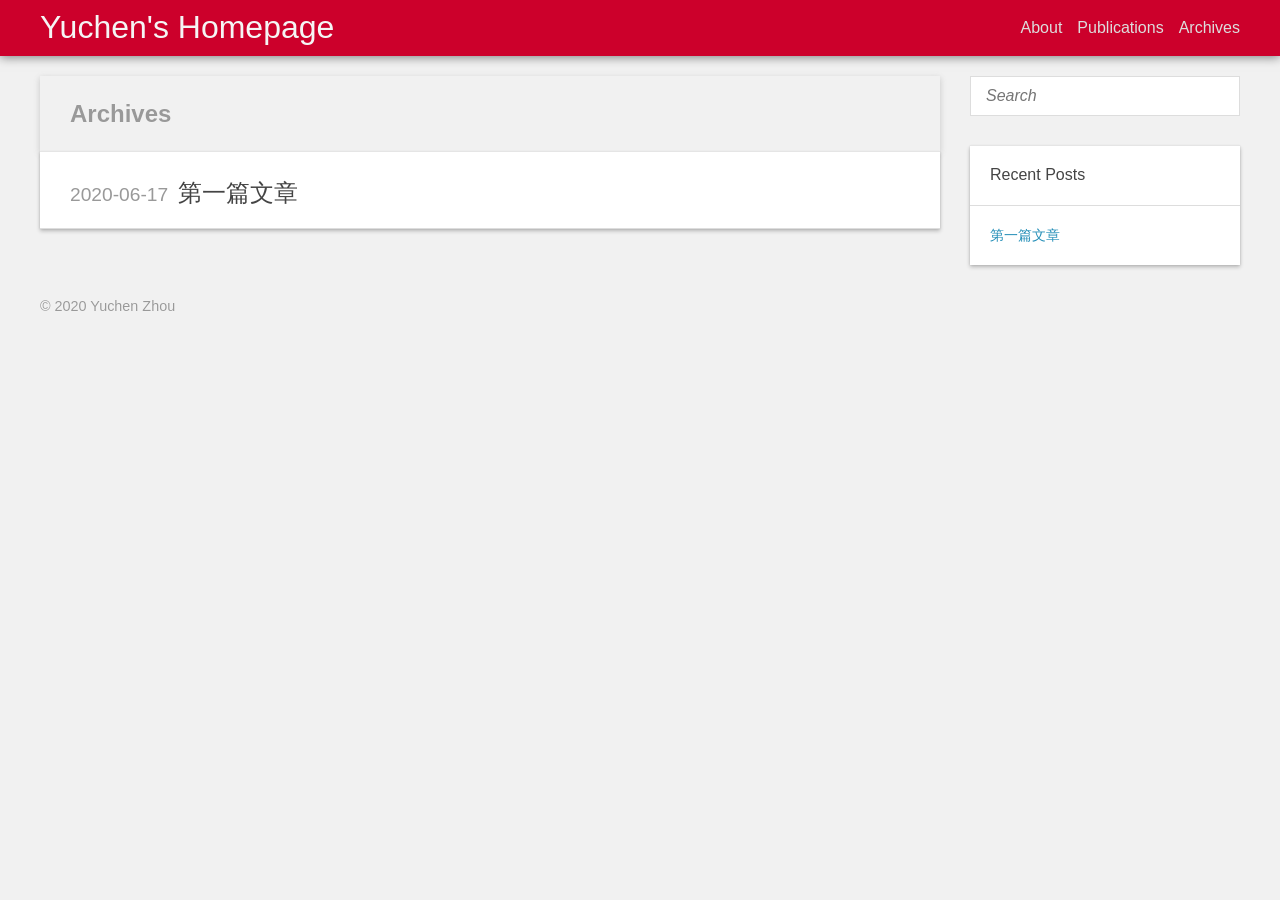
==== archives/index.html @ ed717a45 "Site updated: 2020-06-17 01:45:13" ====
<!DOCTYPE HTML>
<html>
<head>
  <meta charset="utf-8">
  
  <title>Archives › Yuchen&#39;s Homepage</title>
  <meta name="author" content="Yuchen Zhou">
  
  
  <meta name="viewport" content="width=device-width, initial-scale=1, maximum-scale=1">

  
  <meta property="og:site_name" content="Yuchen&#39;s Homepage"/>

  
    <meta property="og:image" content=""/>
  

  <link href="/favicon.png" rel="icon">
  <link rel="alternate" href="/atom.xml" title="Yuchen&#39;s Homepage" type="application/atom+xml">
  <link rel="stylesheet" href="/css/style.css" media="screen" type="text/css">
  <!--[if lt IE 9]><script src="//html5shiv.googlecode.com/svn/trunk/html5.js"></script><![endif]-->
  

<meta name="generator" content="Hexo 4.2.1"></head>


<body>
  <header id="header"><div class="meta inner">
  <h1><a href="/">Yuchen&#39;s Homepage</a></h1>
  <h2><a href="/">Yuchen&#39;s Homepage</a></h2>
  <nav id="main-nav">
    <ul>
      
      <li><a href="/about">About</a></li>
      
      <li><a href="/publications">Publications</a></li>
      
      <li><a href="/archives">Archives</a></li>
      
    </ul>
    <div class="clearfix"></div>
  </nav>
</div>
<div class="clearfix"></div>
</header>
  <div id="content" class="inner">
    <div id="main-col" class="alignleft"><div id="wrapper">
<h2 class="archive-title">Archives</h2>


  <div class="archive">
    
      <article class="post">
        <div class="post-content">
          <header>
            
              <h2 class="archive-post"><span datetime="2020-06-16T17:03:27.000Z">2020-06-17</span><a href="/2020/06/17/第一篇文章/">第一篇文章</a></h1>
            
          </header>
        </div>
      </article>
    
  </div>

</div></div>
    <aside id="sidebar" class="alignright">
  <div class="search">
  <form action="//google.com/search" method="get" accept-charset="utf-8">
    <input type="search" name="q" results="0" placeholder="Search">
    <input type="hidden" name="q" value="site:yoursite.com">
  </form>
</div>

  
<div class="widget tag">
  <h3 class="title">Recent Posts</h3>
  <ul class="entry">
    
      <li>
        <a href="/2020/06/17/第一篇文章/">第一篇文章</a>
      </li>
    
  </ul>
</div>


  

  
</aside>
    <div class="clearfix"></div>
  </div>
  <footer id="footer" class="inner"><div class="alignleft">
  
  &copy; 2020 Yuchen Zhou
  
</div>
<div class="clearfix"></div></footer>
  <script src="//ajax.googleapis.com/ajax/libs/jquery/2.0.3/jquery.min.js"></script>



</body>
</html>
---- css/style.css ----
* {
  margin: 0;
  padding: 0;
}
body {
  background: #f1f1f1;
  color: #444;
  font-family: "Helvetica Neue", "Helvetica", Arial, sans-serif;
  font-size: 16px;
  text-shadow: 0 0 1px transparent;
}
@media screen and (max-width: 1260px) {
  body {
    margin: 0 30px;
  }
}
@media screen and (max-width: 600px) {
  body {
    font-size: 12px;
  }
}
h1,
h2,
h3,
h4,
h5,
h6 {
  font-family: "Lato", Helvetica Neue, Helvetica, Arial, sans-serif;
}
h1 {
  font-size: 1.8em;
}
h2 {
  font-size: 1.5em;
}
h3 {
  font-size: 1.3em;
}
a {
  text-decoration: none;
  color: #258fb8;
}
a:hover {
  text-decoration: none;
}
.alignleft {
  float: left;
}
.alignright {
  float: right;
}
.clearfix {
  zoom: 1;
}
.clearfix:before,
.clearfix:after {
  content: "";
  display: table;
}
.clearfix:after {
  clear: both;
}
.inner {
  width: 1200px;
  margin: 0 auto;
  position: relative;
}
@media screen and (max-width: 1260px) {
  .inner {
    width: 100%;
  }
}
#main-col {
  width: 900px;
}
@media screen and (max-width: 1260px) {
  #main-col {
    width: 100%;
    margin-right: -300px;
  }
}
@media screen and (max-width: 900px) {
  #main-col {
    margin-right: 0;
    float: none;
  }
}
@media screen and (max-width: 1260px) {
  #wrapper {
    margin-right: 300px;
  }
}
@media screen and (max-width: 900px) {
  #wrapper {
    margin-right: 0;
  }
}
#content {
  margin-top: 20px;
}
#header {
  height: 55px;
  background: #cc002b;
  min-height: 56px;
  -webkit-box-shadow: 0 1px 10px rgba(0,0,0,0.5);
  box-shadow: 0 1px 10px rgba(0,0,0,0.5);
}
#header h1 {
  font-weight: normal;
  font-size: 2em;
  line-height: 55px;
}
#header h1 a {
  color: #f5f5f5;
}
#header h2 {
  display: none;
}
@media screen and (max-width: 1260px) {
  #header {
    margin: 0 -30px 15px -30px;
    padding: 0 1em;
  }
}
#main-nav {
  position: absolute;
  right: 0;
  top: 0;
}
#main-nav ul {
  list-style: none;
}
#main-nav ul li {
  float: left;
  margin-left: 15px;
  line-height: 55px;
}
#main-nav ul li a {
  color: #ddd;
}
#main-nav ul li a:hover {
  color: #fff;
}
article {
  position: relative;
  background: #fff;
  -webkit-box-shadow: 0 -1px 0 #e5e5e5, 0 0 2px rgba(0,0,0,0.12), 0 2px 4px rgba(0,0,0,0.24);
  box-shadow: 0 -1px 0 #e5e5e5, 0 0 2px rgba(0,0,0,0.12), 0 2px 4px rgba(0,0,0,0.24);
}
@media screen and (max-width: 900px) {
  article {
    margin: 8px -10px 15px -10px;
  }
}
article.page {
  padding-left: 20px;
}
article.page .icon {
  display: none;
}
article.page .title a:after {
  content: '\f08e';
  color: #999;
  font: 12px font-icon;
  padding-left: 10px;
  vertical-align: super;
}
article .post-content {
  padding: 25px 20px 25px 20px;
  margin-bottom: 24px;
  position: relative;
}
@media screen and (max-width: 600px) {
  article .post-content {
    padding-left: 20px;
  }
}
article .gallery {
  overflow: hidden;
  position: relative;
}
article .gallery:hover .control {
  opacity: 1;
  -ms-filter: none;
  filter: none;
}
article .gallery img {
  min-width: 100%;
  max-width: 100%;
  height: auto;
  position: absolute;
  top: 0;
  left: 0;
  opacity: 0;
  -ms-filter: "progid:DXImageTransform.Microsoft.Alpha(Opacity=0)";
  filter: alpha(opacity=0);
}
article .gallery .control {
  opacity: 0;
  -ms-filter: "progid:DXImageTransform.Microsoft.Alpha(Opacity=0)";
  filter: alpha(opacity=0);
  -webkit-transition: 0.3s;
  -moz-transition: 0.3s;
  -o-transition: 0.3s;
  -ms-transition: 0.3s;
  transition: 0.3s;
}
article .gallery .prev,
article .gallery .next {
  position: absolute;
  top: 0;
  width: 50%;
  height: 100%;
  cursor: pointer;
}
article .gallery .prev:before,
article .gallery .next:before {
  position: absolute;
  font: 24px/1 font-icon;
  text-align: center;
  width: 24px;
  text-shadow: 0 0 15px rgba(0,0,0,0.5);
  color: #fff;
  margin-top: -12px;
  top: 50%;
}
article .gallery .prev {
  left: 0;
}
article .gallery .prev:before {
  content: '\f053';
  left: 10px;
}
article .gallery .next {
  right: 0;
}
article .gallery .next:before {
  content: '\f054';
  right: 10px;
}
article header .icon {
  width: 32px;
  height: 32px;
  margin-right: 25px;
  position: absolute;
  top: 20px;
  left: 20px;
  color: #258fb8;
}
@media screen and (max-width: 600px) {
  article header .icon {
    display: none;
  }
}
article header .icon:before {
  position: absolute;
  font: 32px font-icon;
  top: 0;
  left: 0;
  width: 32px;
  text-align: center;
}
article header time {
  color: #999;
  font: 0.8em "Lato", Helvetica Neue, Helvetica, Arial, sans-serif;
  margin-bottom: 5px;
  display: block;
  line-height: 2.5;
}
article header .title {
  font-weight: bold;
}
article header .title a {
  color: #444;
}
article header .title a:hover {
  color: #258fb8;
  text-decoration: none;
}
article .entry {
  text-align: justify;
  line-height: 1.6;
  font-family: 'pt-serif', 'Noto Serif CJK SC', 'Noto Serif CJK', 'Source Han Serif SC', 'Source Han Serif', source-han-serif-sc, serif;
}
article .entry p,
article .entry blockquote,
article .entry ul,
article .entry ol,
article .entry dl,
article .entry table,
article .entry iframe,
article .entry h3,
article .entry h4,
article .entry h5,
article .entry h6,
article .entry .video-container {
  margin-top: 15px;
}
article .entry blockquote {
  border-top: 1px solid #ddd;
  border-bottom: 1px solid #ddd;
  font-style: italic;
  font-family: "Georgia", serif;
  font-size: 1.2em;
  padding: 0 30px 15px;
  text-align: center;
}
article .entry blockquote footer {
  border-top: none;
  font-size: 0.8em;
  line-height: 1;
  margin: 20px 0 0;
  padding-top: 0;
}
article .entry blockquote footer cite:before {
  content: '—';
  color: #ccc;
  padding: 0 0.5em;
}
article .entry code,
article .entry pre {
  font-family: Monaco, Menlo, Consolas, Courier New, monospace;
}
article .entry code {
  background: #eee;
  color: #666;
  padding: 0 5px;
  margin: 0 2px;
  font-size: 0.9em;
  border: 1px solid #ddd;
  border-radius: 3px;
}
article .entry pre {
  background: #eee;
  border: 1px solid #ddd;
  margin-top: 15px;
  overflow: auto;
  padding: 7px 15px;
  border-radius: 2px;
}
article .entry pre code {
  background: none;
  padding: 0;
  margin: 0;
  border: none;
  border-radius: 0;
}
article .entry ul,
article .entry ol,
article .entry dl {
  margin-left: 20px;
}
article .entry ul ul,
article .entry ol ul,
article .entry dl ul,
article .entry ul ol,
article .entry ol ol,
article .entry dl ol,
article .entry ul dl,
article .entry ol dl,
article .entry dl dl {
  margin-top: 0;
}
article .entry h1,
article .entry h2 {
  font-weight: normal;
  border-bottom: 1px solid #ddd;
  padding-bottom: 10px;
  margin-top: 20px;
}
article .entry h3,
article .entry h4,
article .entry h5,
article .entry h6 {
  font-weight: normal;
}
article .entry img,
article .entry video {
  max-width: 100%;
  height: auto;
  border: none;
}
article .entry iframe {
  border: none;
}
article .entry .caption {
  display: block;
  margin-top: 5px;
  color: #999;
  position: relative;
  font-size: 0.9em;
  padding-left: 25px;
}
article .entry .caption:before {
  content: '\f040';
  position: absolute;
  font: 1.3em font-icon;
  position: absolute;
  left: 0;
  top: 3px;
}
article .entry .video-container {
  position: relative;
  padding-bottom: 56.25%;
  padding-top: 30px;
  height: 0;
  overflow: hidden;
}
article .entry .video-container iframe,
article .entry .video-container object,
article .entry .video-container embed {
  position: absolute;
  top: 0;
  left: 0;
  width: 100%;
  height: 100%;
  margin-top: 0;
}
article .entry .pullquote {
  float: right;
  border: none;
  padding: 0;
  margin: 1em 0 0.5em 1.5em;
  text-align: left;
  width: 45%;
  font-size: 1.5em;
}
article footer {
  margin-top: 15px;
  padding-top: 10px;
  border-top: 1px solid #ddd;
  color: #999;
  font-size: 0.9em;
  line-height: 16px;
  position: relative;
  min-height: 16px;
}
article footer a {
  color: #999;
}
article footer a:hover {
  color: #258fb8;
  text-decoration: none;
}
article footer a:before {
  font: 1.1em font-icon;
  padding-right: 10px;
  vertical-align: middle;
}
article footer a.comment-link:before {
  content: '\f075';
}
article footer .categories,
article footer .tags {
  position: relative;
  padding-left: 25px;
  margin: 5px 0;
}
article footer .categories:before,
article footer .tags:before {
  position: absolute;
  font: 1.1em font-icon;
}
article footer .categories:before {
  content: '\f07b';
  top: 2px;
  left: 1px;
}
article footer .tags:before {
  content: '\f02b';
  top: 3px;
  left: 2px;
}
article footer .addthis {
  margin-top: 15px;
}
article footer .addthis iframe {
  margin-top: 0;
}
#comment {
  padding: 20px;
  background: #fff;
  -webkit-box-shadow: 1px 2px 3px #ddd;
  box-shadow: 1px 2px 3px #ddd;
  margin-bottom: 50px;
}
#comment .title {
  font-weight: normal;
  margin-bottom: 15px;
}
#pagination a {
  display: block;
  padding: 5px 10px;
  background: #ddd;
  color: #999;
  font-family: "Lato", Helvetica Neue, Helvetica, Arial, sans-serif;
  text-shadow: 0 0 1px #fff;
  margin-bottom: 50px;
}
#pagination a:hover {
  background: #258fb8;
  color: #fff;
  text-decoration: none;
  text-shadow: none;
}
#pagination .prev:before {
  content: '\f053';
  padding-right: 10px;
  font-family: font-icon;
}
#pagination .next:after {
  content: '\f054';
  padding-left: 10px;
  font-family: font-icon;
}
.archive-title {
  color: #999;
  font-weight: bold;
  text-shadow: 0 0 1px #fff;
  padding: 24px 0 24px 30px;
  -webkit-box-shadow: 0 2px 6px rgba(100,100,100,0.3);
  box-shadow: 0 2px 6px rgba(100,100,100,0.3);
}
.archive-post {
  color: #999;
  font-weight: normal;
  padding: 0 0 24px 0;
  margin-bottom: -30px;
  text-shadow: 0 0 1px #fff;
}
.archive-post a {
  color: #444;
}
.archive-post a:hover {
  color: #258fb8;
  text-decoration: none;
}
.archive-post.tag:before {
  content: '\f02b';
}
.archive-post.category:before {
  content: '\f07b';
}
.archive {
  -webkit-box-shadow: 0 -1px 0 #e5e5e5, 0 0 2px rgba(0,0,0,0.12), 0 2px 4px rgba(0,0,0,0.24);
  box-shadow: 0 -1px 0 #e5e5e5, 0 0 2px rgba(0,0,0,0.12), 0 2px 4px rgba(0,0,0,0.24);
  border-bottom: 1px solid #ddd;
  margin-bottom: 50px;
}
.archive span {
  color: #999;
  font: 0.8em "Lato", Helvetica Neue, Helvetica, Arial, sans-serif;
  margin-top: 5px;
  margin-right: 10px;
  margin-bottom: 5px;
  margin-left: 10px;
}
.archive article {
  -webkit-box-shadow: none;
  box-shadow: none;
}
.archive article .post-content {
  margin-bottom: 0;
}
#sidebar {
  width: 270px;
  line-height: 1.8em;
}
@media screen and (max-width: 900px) {
  #sidebar {
    margin: 8px -15px 15px -10px;
    float: none;
    width: 100%;
  }
}
#sidebar .widget {
  background: #fff;
  -webkit-box-shadow: 0 -1px 0 #e5e5e5, 0 0 2px rgba(0,0,0,0.12), 0 2px 4px rgba(0,0,0,0.24);
  box-shadow: 0 -1px 0 #e5e5e5, 0 0 2px rgba(0,0,0,0.12), 0 2px 4px rgba(0,0,0,0.24);
  margin-bottom: 30px;
  word-wrap: break-word;
}
#sidebar .widget .title {
  padding: 15px 20px;
  font-size: 1em;
  border-bottom: 1px solid #ddd;
  font-weight: normal;
}
#sidebar .widget .entry {
  font-size: 0.9em;
  padding: 15px 20px;
}
#sidebar .widget ul,
#sidebar .widget ol,
#sidebar .widget dl {
  list-style: none;
}
#sidebar .widget ul ul,
#sidebar .widget ol ul,
#sidebar .widget dl ul,
#sidebar .widget ul ol,
#sidebar .widget ol ol,
#sidebar .widget dl ol,
#sidebar .widget ul dl,
#sidebar .widget ol dl,
#sidebar .widget dl dl {
  list-style: disc;
  margin-left: 20px;
}
#sidebar .search {
  margin-bottom: 30px;
}
#sidebar .search input {
  background: #fff;
  font-family: "Lato", Helvetica Neue, Helvetica, Arial, sans-serif;
  font-style: italic;
  font-size: 1em;
  padding: 10px 15px;
  border: 1px solid #ddd;
  width: 100%;
  -webkit-box-sizing: border-box;
  -moz-box-sizing: border-box;
  box-sizing: border-box;
  color: #999;
}
#sidebar .search input:focus {
  color: #444;
}
#sidebar .tag small {
  margin-left: 15px;
  color: #999;
}
#sidebar .tag small:before {
  content: '(';
}
#sidebar .tag small:after {
  content: ')';
}
#sidebar .twitter li {
  border-bottom: 1px solid #ddd;
  padding: 15px 20px;
  font-size: 0.9em;
}
#sidebar .twitter li:last-of-type {
  border-bottom: none;
}
#sidebar .twitter small {
  display: block;
  margin-top: 10px;
  color: #999;
  line-height: 1;
}
#sidebar .tagcloud .entry {
  padding-right: 5px;
}
#sidebar .tagcloud a {
  margin-right: 10px;
  display: inline-block;
}
#footer {
  color: #999;
  margin-bottom: 50px;
  font: 0.9em/1.6 "Lato", Helvetica Neue, Helvetica, Arial, sans-serif;
  text-shadow: 0 0 1px #fff;
}
.entry .gist {
  background: #eee;
  border: 1px solid #ddd;
  margin-top: 15px;
  padding: 7px 15px;
  border-radius: 2px;
  text-shadow: 0 0 1px #fff;
  line-height: 1.6;
  overflow: auto;
  color: #666;
}
.entry .gist .gist-file {
  border: none;
  font-family: inherit;
  margin: 0;
  font-size: 0.9em;
}
.entry .gist .gist-file .gist-data {
  background: none;
  border-bottom: none;
}
.entry .gist .gist-file .gist-data pre {
  padding: 0 !important;
  font-family: Monaco, Menlo, Consolas, Courier New, monospace;
}
.entry .gist .gist-file .gist-meta {
  background: none;
  color: #999;
  margin-top: 5px;
  padding: 0;
  text-shadow: 0 0 1px #fff;
  font-size: 100%;
}
.entry .gist .gist-file .gist-meta a {
  color: #258fb8;
}
.entry .gist .gist-file .gist-meta a:visited {
  color: #258fb8;
}
figure.highlight {
  background: #eee;
  border: 1px solid #ddd;
  margin-top: 15px;
  padding: 7px 15px;
  border-radius: 2px;
  text-shadow: 0 0 1px #fff;
  line-height: 1.6;
  overflow: auto;
  position: relative;
  font-size: 0.9em;
}
figure.highlight figcaption {
  color: #999;
  margin-bottom: 5px;
  text-shadow: 0 0 1px #fff;
}
figure.highlight figcaption a {
  position: absolute;
  right: 15px;
}
figure.highlight pre {
  border: none;
  padding: 0;
  margin: 0;
}
figure.highlight table {
  margin-top: 0;
  border-spacing: 0;
}
figure.highlight .gutter {
  color: #999;
  padding-right: 15px;
  border-right: 1px solid #ddd;
  text-align: right;
}
figure.highlight .code {
  padding-left: 15px;
  border-left: 1px solid #fff;
  color: #666;
}
figure.highlight .line {
  height: 20px;
}
figure.highlight .line.marked {
  background: #d6d6d6;
}
pre .comment,
pre .template_comment,
pre .diff .header,
pre .doctype,
pre .pi,
pre .lisp .string,
pre .javadoc {
  color: #93a1a1;
  font-style: italic;
}
pre .keyword,
pre .winutils,
pre .method,
pre .addition,
pre .css .tag,
pre .request,
pre .status,
pre .nginx .title {
  color: #859900;
}
pre .number,
pre .command,
pre .string,
pre .tag .value,
pre .phpdoc,
pre .tex .formula,
pre .regexp,
pre .hexcolor {
  color: #2aa198;
}
pre .title,
pre .localvars,
pre .chunk,
pre .decorator,
pre .built_in,
pre .identifier,
pre .vhdl,
pre .literal,
pre .id {
  color: #268bd2;
}
pre .attribute,
pre .variable,
pre .lisp .body,
pre .smalltalk .number,
pre .constant,
pre .class .title,
pre .parent,
pre .haskell .type {
  color: #b58900;
}
pre .preprocessor,
pre .preprocessor .keyword,
pre .shebang,
pre .symbol,
pre .symbol .string,
pre .diff .change,
pre .special,
pre .attr_selector,
pre .important,
pre .subst,
pre .cdata,
pre .clojure .title {
  color: #cb4b16;
}
pre .deletion {
  color: #dc322f;
}
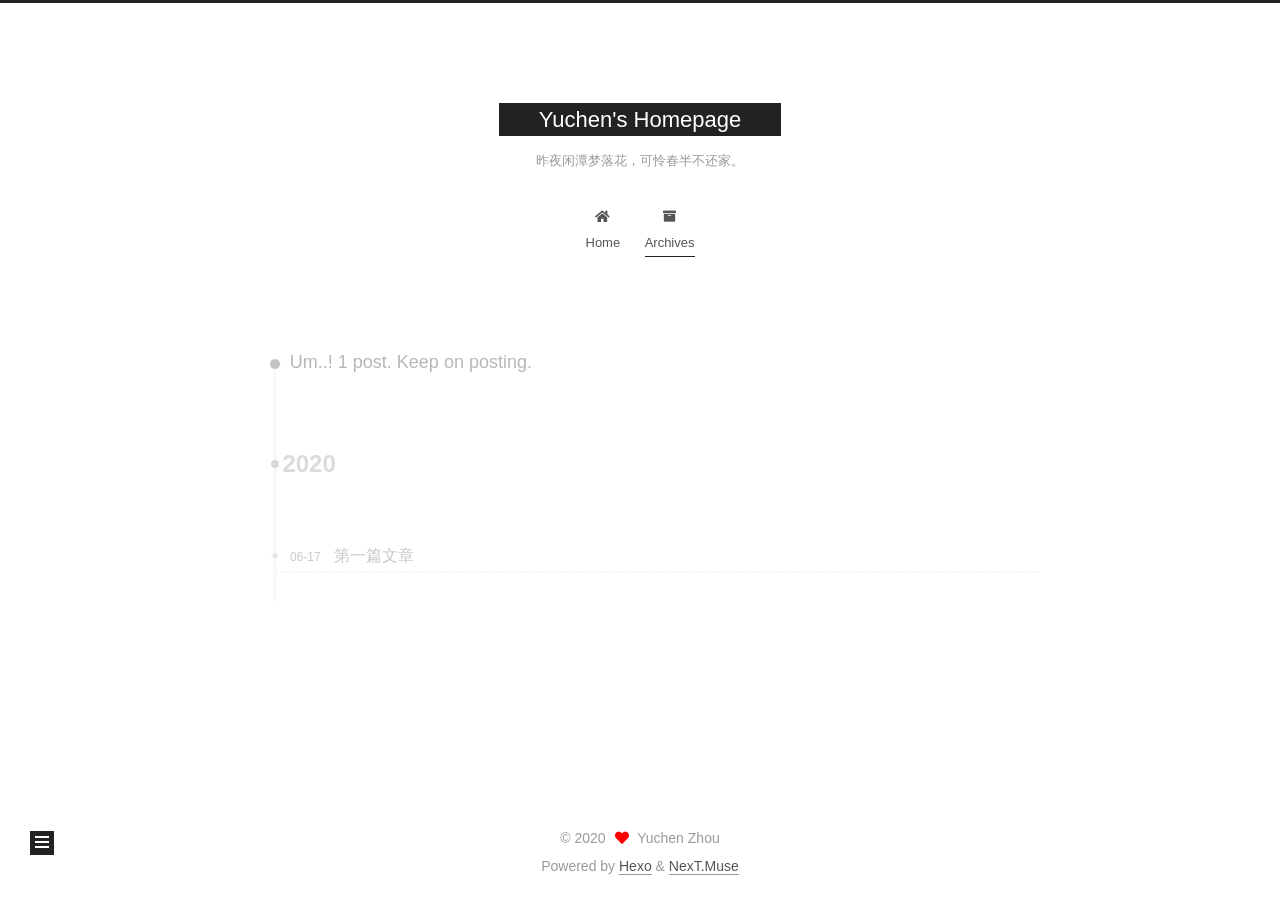
==== commit dabdefc6: "Site updated: 2020-06-17 17:08:19" ====
--- a/archives/index.html
+++ b/archives/index.html
@@ -1,106 +1,341 @@
-<!DOCTYPE HTML>
-<html>
+<!DOCTYPE html>
+<html lang="en">
 <head>
-  <meta charset="utf-8">
-  
-  <title>Archives › Yuchen&#39;s Homepage</title>
-  <meta name="author" content="Yuchen Zhou">
-  
-  
-  <meta name="viewport" content="width=device-width, initial-scale=1, maximum-scale=1">
-
-  
-  <meta property="og:site_name" content="Yuchen&#39;s Homepage"/>
-
-  
-    <meta property="og:image" content=""/>
-  
-
-  <link href="/favicon.png" rel="icon">
-  <link rel="alternate" href="/atom.xml" title="Yuchen&#39;s Homepage" type="application/atom+xml">
-  <link rel="stylesheet" href="/css/style.css" media="screen" type="text/css">
-  <!--[if lt IE 9]><script src="//html5shiv.googlecode.com/svn/trunk/html5.js"></script><![endif]-->
-  
-
-<meta name="generator" content="Hexo 4.2.1"></head>
-
-
-<body>
-  <header id="header"><div class="meta inner">
-  <h1><a href="/">Yuchen&#39;s Homepage</a></h1>
-  <h2><a href="/">Yuchen&#39;s Homepage</a></h2>
-  <nav id="main-nav">
-    <ul>
+  <meta charset="UTF-8">
+<meta name="viewport" content="width=device-width, initial-scale=1, maximum-scale=2">
+<meta name="theme-color" content="#222">
+<meta name="generator" content="Hexo 4.2.1">
+  <link rel="apple-touch-icon" sizes="180x180" href="/images/apple-touch-icon-next.png">
+  <link rel="icon" type="image/png" sizes="32x32" href="/images/favicon-32x32-next.png">
+  <link rel="icon" type="image/png" sizes="16x16" href="/images/favicon-16x16-next.png">
+  <link rel="mask-icon" href="/images/logo.svg" color="#222">
+
+<link rel="stylesheet" href="/css/main.css">
+
+
+<link rel="stylesheet" href="/lib/font-awesome/css/all.min.css">
+
+<script id="hexo-configurations">
+    var NexT = window.NexT || {};
+    var CONFIG = {"hostname":"yoursite.com","root":"/","scheme":"Muse","version":"7.8.0","exturl":false,"sidebar":{"position":"left","display":"post","padding":18,"offset":12,"onmobile":false},"copycode":{"enable":false,"show_result":false,"style":null},"back2top":{"enable":true,"sidebar":false,"scrollpercent":false},"bookmark":{"enable":false,"color":"#222","save":"auto"},"fancybox":false,"mediumzoom":false,"lazyload":false,"pangu":false,"comments":{"style":"tabs","active":null,"storage":true,"lazyload":false,"nav":null},"algolia":{"hits":{"per_page":10},"labels":{"input_placeholder":"Search for Posts","hits_empty":"We didn't find any results for the search: ${query}","hits_stats":"${hits} results found in ${time} ms"}},"localsearch":{"enable":false,"trigger":"auto","top_n_per_article":1,"unescape":false,"preload":false},"motion":{"enable":true,"async":false,"transition":{"post_block":"fadeIn","post_header":"slideDownIn","post_body":"slideDownIn","coll_header":"slideLeftIn","sidebar":"slideUpIn"}}};
+  </script>
+
+  <meta property="og:type" content="website">
+<meta property="og:title" content="Yuchen&#39;s Homepage">
+<meta property="og:url" content="http://yoursite.com/archives/index.html">
+<meta property="og:site_name" content="Yuchen&#39;s Homepage">
+<meta property="og:locale" content="en_US">
+<meta property="article:author" content="Yuchen Zhou">
+<meta name="twitter:card" content="summary">
+
+<link rel="canonical" href="http://yoursite.com/archives/">
+
+
+<script id="page-configurations">
+  // https://hexo.io/docs/variables.html
+  CONFIG.page = {
+    sidebar: "",
+    isHome : false,
+    isPost : false,
+    lang   : 'en'
+  };
+</script>
+
+  <title>Archive | Yuchen's Homepage</title>
+  
+
+
+
+
+
+
+  <noscript>
+  <style>
+  .use-motion .brand,
+  .use-motion .menu-item,
+  .sidebar-inner,
+  .use-motion .post-block,
+  .use-motion .pagination,
+  .use-motion .comments,
+  .use-motion .post-header,
+  .use-motion .post-body,
+  .use-motion .collection-header { opacity: initial; }
+
+  .use-motion .site-title,
+  .use-motion .site-subtitle {
+    opacity: initial;
+    top: initial;
+  }
+
+  .use-motion .logo-line-before i { left: initial; }
+  .use-motion .logo-line-after i { right: initial; }
+  </style>
+</noscript>
+
+</head>
+
+<body itemscope itemtype="http://schema.org/WebPage">
+  <div class="container use-motion">
+    <div class="headband"></div>
+
+    <header class="header" itemscope itemtype="http://schema.org/WPHeader">
+      <div class="header-inner"><div class="site-brand-container">
+  <div class="site-nav-toggle">
+    <div class="toggle" aria-label="Toggle navigation bar">
+      <span class="toggle-line toggle-line-first"></span>
+      <span class="toggle-line toggle-line-middle"></span>
+      <span class="toggle-line toggle-line-last"></span>
+    </div>
+  </div>
+
+  <div class="site-meta">
+
+    <a href="/" class="brand" rel="start">
+      <span class="logo-line-before"><i></i></span>
+      <h1 class="site-title">Yuchen's Homepage</h1>
+      <span class="logo-line-after"><i></i></span>
+    </a>
+      <p class="site-subtitle" itemprop="description">昨夜闲潭梦落花，可怜春半不还家。</p>
+  </div>
+
+  <div class="site-nav-right">
+    <div class="toggle popup-trigger">
+    </div>
+  </div>
+</div>
+
+
+
+
+<nav class="site-nav">
+  <ul id="menu" class="main-menu menu">
+        <li class="menu-item menu-item-home">
+
+    <a href="/" rel="section"><i class="fa fa-home fa-fw"></i>Home</a>
+
+  </li>
+        <li class="menu-item menu-item-archives">
+
+    <a href="/archives/" rel="section"><i class="fa fa-archive fa-fw"></i>Archives</a>
+
+  </li>
+  </ul>
+</nav>
+
+
+
+
+</div>
+    </header>
+
+    
+  <div class="back-to-top">
+    <i class="fa fa-arrow-up"></i>
+    <span>0%</span>
+  </div>
+
+
+    <main class="main">
+      <div class="main-inner">
+        <div class="content-wrap">
+          
+
+          <div class="content archive">
+            
+
+  
+  
+  
+  <div class="post-block">
+    <div class="posts-collapse">
+      <div class="collection-title">
+        <span class="collection-header">Um..! 1 post. Keep on posting.</span>
+      </div>
+
       
-      <li><a href="/about">About</a></li>
-      
-      <li><a href="/publications">Publications</a></li>
-      
-      <li><a href="/archives">Archives</a></li>
-      
-    </ul>
-    <div class="clearfix"></div>
+    <div class="collection-year">
+      <span class="collection-header">2020</span>
+    </div>
+
+  <article itemscope itemtype="http://schema.org/Article">
+    <header class="post-header">
+
+      <div class="post-meta">
+        <time itemprop="dateCreated"
+              datetime="2020-06-17T01:03:27+08:00"
+              content="2020-06-17">
+          06-17
+        </time>
+      </div>
+
+      <div class="post-title">
+          <a class="post-title-link" href="/2020/06/17/%E7%AC%AC%E4%B8%80%E7%AF%87%E6%96%87%E7%AB%A0/" itemprop="url">
+            <span itemprop="name">第一篇文章</span>
+          </a>
+      </div>
+
+    </header>
+  </article>
+
+
+    </div>
+  </div>
+  
+  
+  
+
+  
+
+
+
+          </div>
+          
+
+<script>
+  window.addEventListener('tabs:register', () => {
+    let { activeClass } = CONFIG.comments;
+    if (CONFIG.comments.storage) {
+      activeClass = localStorage.getItem('comments_active') || activeClass;
+    }
+    if (activeClass) {
+      let activeTab = document.querySelector(`a[href="#comment-${activeClass}"]`);
+      if (activeTab) {
+        activeTab.click();
+      }
+    }
+  });
+  if (CONFIG.comments.storage) {
+    window.addEventListener('tabs:click', event => {
+      if (!event.target.matches('.tabs-comment .tab-content .tab-pane')) return;
+      let commentClass = event.target.classList[1];
+      localStorage.setItem('comments_active', commentClass);
+    });
+  }
+</script>
+
+        </div>
+          
+  
+  <div class="toggle sidebar-toggle">
+    <span class="toggle-line toggle-line-first"></span>
+    <span class="toggle-line toggle-line-middle"></span>
+    <span class="toggle-line toggle-line-last"></span>
+  </div>
+
+  <aside class="sidebar">
+    <div class="sidebar-inner">
+
+      <ul class="sidebar-nav motion-element">
+        <li class="sidebar-nav-toc">
+          Table of Contents
+        </li>
+        <li class="sidebar-nav-overview">
+          Overview
+        </li>
+      </ul>
+
+      <!--noindex-->
+      <div class="post-toc-wrap sidebar-panel">
+      </div>
+      <!--/noindex-->
+
+      <div class="site-overview-wrap sidebar-panel">
+        <div class="site-author motion-element" itemprop="author" itemscope itemtype="http://schema.org/Person">
+  <p class="site-author-name" itemprop="name">Yuchen Zhou</p>
+  <div class="site-description" itemprop="description"></div>
+</div>
+<div class="site-state-wrap motion-element">
+  <nav class="site-state">
+      <div class="site-state-item site-state-posts">
+          <a href="/archives/">
+        
+          <span class="site-state-item-count">1</span>
+          <span class="site-state-item-name">posts</span>
+        </a>
+      </div>
   </nav>
 </div>
-<div class="clearfix"></div>
-</header>
-  <div id="content" class="inner">
-    <div id="main-col" class="alignleft"><div id="wrapper">
-<h2 class="archive-title">Archives</h2>
-
-
-  <div class="archive">
-    
-      <article class="post">
-        <div class="post-content">
-          <header>
-            
-              <h2 class="archive-post"><span datetime="2020-06-16T17:03:27.000Z">2020-06-17</span><a href="/2020/06/17/第一篇文章/">第一篇文章</a></h1>
-            
-          </header>
-        </div>
-      </article>
-    
-  </div>
-
-</div></div>
-    <aside id="sidebar" class="alignright">
-  <div class="search">
-  <form action="//google.com/search" method="get" accept-charset="utf-8">
-    <input type="search" name="q" results="0" placeholder="Search">
-    <input type="hidden" name="q" value="site:yoursite.com">
-  </form>
-</div>
-
-  
-<div class="widget tag">
-  <h3 class="title">Recent Posts</h3>
-  <ul class="entry">
-    
-      <li>
-        <a href="/2020/06/17/第一篇文章/">第一篇文章</a>
-      </li>
-    
-  </ul>
-</div>
-
-
-  
-
-  
-</aside>
-    <div class="clearfix"></div>
-  </div>
-  <footer id="footer" class="inner"><div class="alignleft">
-  
-  &copy; 2020 Yuchen Zhou
-  
-</div>
-<div class="clearfix"></div></footer>
-  <script src="//ajax.googleapis.com/ajax/libs/jquery/2.0.3/jquery.min.js"></script>
-
-
+
+
+
+      </div>
+
+    </div>
+  </aside>
+  <div id="sidebar-dimmer"></div>
+
+
+      </div>
+    </main>
+
+    <footer class="footer">
+      <div class="footer-inner">
+        
+
+        
+
+<div class="copyright">
+  
+  &copy; 
+  <span itemprop="copyrightYear">2020</span>
+  <span class="with-love">
+    <i class="fa fa-heart"></i>
+  </span>
+  <span class="author" itemprop="copyrightHolder">Yuchen Zhou</span>
+</div>
+  <div class="powered-by">Powered by <a href="https://hexo.io/" class="theme-link" rel="noopener" target="_blank">Hexo</a> & <a href="https://muse.theme-next.org/" class="theme-link" rel="noopener" target="_blank">NexT.Muse</a>
+  </div>
+
+        
+
+
+
+
+
+
+
+
+      </div>
+    </footer>
+  </div>
+
+  
+  <script src="/lib/anime.min.js"></script>
+  <script src="/lib/velocity/velocity.min.js"></script>
+  <script src="/lib/velocity/velocity.ui.min.js"></script>
+
+<script src="/js/utils.js"></script>
+
+<script src="/js/motion.js"></script>
+
+
+<script src="/js/schemes/muse.js"></script>
+
+
+<script src="/js/next-boot.js"></script>
+
+
+
+
+  
+
+
+
+
+
+
+
+
+
+
+
+
+
+
+
+  
+
+  
 
 </body>
 </html>
-
--- a/css/main.css
+++ b/css/main.css
@@ -0,0 +1,2291 @@
+:root {
+  --body-bg-color: #fff;
+  --content-bg-color: #fff;
+  --card-bg-color: #f5f5f5;
+  --text-color: #555;
+  --blockquote-color: #666;
+  --link-color: #555;
+  --link-hover-color: #222;
+  --brand-color: #fff;
+  --brand-hover-color: #fff;
+  --table-row-odd-bg-color: #f9f9f9;
+  --table-row-hover-bg-color: #f5f5f5;
+  --menu-item-bg-color: #f5f5f5;
+  --btn-default-bg: #222;
+  --btn-default-color: #fff;
+  --btn-default-border-color: #222;
+  --btn-default-hover-bg: #fff;
+  --btn-default-hover-color: #222;
+  --btn-default-hover-border-color: #222;
+}
+html {
+  line-height: 1.15; /* 1 */
+  -webkit-text-size-adjust: 100%; /* 2 */
+}
+body {
+  margin: 0;
+}
+main {
+  display: block;
+}
+h1 {
+  font-size: 2em;
+  margin: 0.67em 0;
+}
+hr {
+  box-sizing: content-box; /* 1 */
+  height: 0; /* 1 */
+  overflow: visible; /* 2 */
+}
+pre {
+  font-family: monospace, monospace; /* 1 */
+  font-size: 1em; /* 2 */
+}
+a {
+  background: transparent;
+}
+abbr[title] {
+  border-bottom: none; /* 1 */
+  text-decoration: underline; /* 2 */
+  text-decoration: underline dotted; /* 2 */
+}
+b,
+strong {
+  font-weight: bolder;
+}
+code,
+kbd,
+samp {
+  font-family: monospace, monospace; /* 1 */
+  font-size: 1em; /* 2 */
+}
+small {
+  font-size: 80%;
+}
+sub,
+sup {
+  font-size: 75%;
+  line-height: 0;
+  position: relative;
+  vertical-align: baseline;
+}
+sub {
+  bottom: -0.25em;
+}
+sup {
+  top: -0.5em;
+}
+img {
+  border-style: none;
+}
+button,
+input,
+optgroup,
+select,
+textarea {
+  font-family: inherit; /* 1 */
+  font-size: 100%; /* 1 */
+  line-height: 1.15; /* 1 */
+  margin: 0; /* 2 */
+}
+button,
+input {
+/* 1 */
+  overflow: visible;
+}
+button,
+select {
+/* 1 */
+  text-transform: none;
+}
+button,
+[type='button'],
+[type='reset'],
+[type='submit'] {
+  -webkit-appearance: button;
+}
+button::-moz-focus-inner,
+[type='button']::-moz-focus-inner,
+[type='reset']::-moz-focus-inner,
+[type='submit']::-moz-focus-inner {
+  border-style: none;
+  padding: 0;
+}
+button:-moz-focusring,
+[type='button']:-moz-focusring,
+[type='reset']:-moz-focusring,
+[type='submit']:-moz-focusring {
+  outline: 1px dotted ButtonText;
+}
+fieldset {
+  padding: 0.35em 0.75em 0.625em;
+}
+legend {
+  box-sizing: border-box; /* 1 */
+  color: inherit; /* 2 */
+  display: table; /* 1 */
+  max-width: 100%; /* 1 */
+  padding: 0; /* 3 */
+  white-space: normal; /* 1 */
+}
+progress {
+  vertical-align: baseline;
+}
+textarea {
+  overflow: auto;
+}
+[type='checkbox'],
+[type='radio'] {
+  box-sizing: border-box; /* 1 */
+  padding: 0; /* 2 */
+}
+[type='number']::-webkit-inner-spin-button,
+[type='number']::-webkit-outer-spin-button {
+  height: auto;
+}
+[type='search'] {
+  outline-offset: -2px; /* 2 */
+  -webkit-appearance: textfield; /* 1 */
+}
+[type='search']::-webkit-search-decoration {
+  -webkit-appearance: none;
+}
+::-webkit-file-upload-button {
+  font: inherit; /* 2 */
+  -webkit-appearance: button; /* 1 */
+}
+details {
+  display: block;
+}
+summary {
+  display: list-item;
+}
+template {
+  display: none;
+}
+[hidden] {
+  display: none;
+}
+::selection {
+  background: #262a30;
+  color: #eee;
+}
+html,
+body {
+  height: 100%;
+}
+body {
+  background: var(--body-bg-color);
+  color: var(--text-color);
+  font-family: 'Lato', "PingFang SC", "Microsoft YaHei", sans-serif;
+  font-size: 1em;
+  line-height: 2;
+}
+@media (max-width: 991px) {
+  body {
+    padding-left: 0 !important;
+    padding-right: 0 !important;
+  }
+}
+h1,
+h2,
+h3,
+h4,
+h5,
+h6 {
+  font-family: 'Lato', "PingFang SC", "Microsoft YaHei", sans-serif;
+  font-weight: bold;
+  line-height: 1.5;
+  margin: 20px 0 15px;
+}
+h1 {
+  font-size: 1.5em;
+}
+h2 {
+  font-size: 1.375em;
+}
+h3 {
+  font-size: 1.25em;
+}
+h4 {
+  font-size: 1.125em;
+}
+h5 {
+  font-size: 1em;
+}
+h6 {
+  font-size: 0.875em;
+}
+p {
+  margin: 0 0 20px 0;
+}
+a,
+span.exturl {
+  border-bottom: 1px solid #999;
+  color: var(--link-color);
+  outline: 0;
+  text-decoration: none;
+  overflow-wrap: break-word;
+  word-wrap: break-word;
+  cursor: pointer;
+}
+a:hover,
+span.exturl:hover {
+  border-bottom-color: var(--link-hover-color);
+  color: var(--link-hover-color);
+}
+iframe,
+img,
+video {
+  display: block;
+  margin-left: auto;
+  margin-right: auto;
+  max-width: 100%;
+}
+hr {
+  background-image: repeating-linear-gradient(-45deg, #ddd, #ddd 4px, transparent 4px, transparent 8px);
+  border: 0;
+  height: 3px;
+  margin: 40px 0;
+}
+blockquote {
+  border-left: 4px solid #ddd;
+  color: var(--blockquote-color);
+  margin: 0;
+  padding: 0 15px;
+}
+blockquote cite::before {
+  content: '-';
+  padding: 0 5px;
+}
+dt {
+  font-weight: bold;
+}
+dd {
+  margin: 0;
+  padding: 0;
+}
+kbd {
+  background-color: #f5f5f5;
+  background-image: linear-gradient(#eee, #fff, #eee);
+  border: 1px solid #ccc;
+  border-radius: 0.2em;
+  box-shadow: 0.1em 0.1em 0.2em rgba(0,0,0,0.1);
+  color: #555;
+  font-family: inherit;
+  padding: 0.1em 0.3em;
+  white-space: nowrap;
+}
+.table-container {
+  overflow: auto;
+}
+table {
+  border-collapse: collapse;
+  border-spacing: 0;
+  font-size: 0.875em;
+  margin: 0 0 20px 0;
+  width: 100%;
+}
+tbody tr:nth-of-type(odd) {
+  background: var(--table-row-odd-bg-color);
+}
+tbody tr:hover {
+  background: var(--table-row-hover-bg-color);
+}
+caption,
+th,
+td {
+  font-weight: normal;
+  padding: 8px;
+  vertical-align: middle;
+}
+th,
+td {
+  border: 1px solid #ddd;
+  border-bottom: 3px solid #ddd;
+}
+th {
+  font-weight: 700;
+  padding-bottom: 10px;
+}
+td {
+  border-bottom-width: 1px;
+}
+.btn {
+  background: var(--btn-default-bg);
+  border: 2px solid var(--btn-default-border-color);
+  border-radius: 0;
+  color: var(--btn-default-color);
+  display: inline-block;
+  font-size: 0.875em;
+  line-height: 2;
+  padding: 0 20px;
+  text-decoration: none;
+  transition-property: background-color;
+  transition-delay: 0s;
+  transition-duration: 0.2s;
+  transition-timing-function: ease-in-out;
+}
+.btn:hover {
+  background: var(--btn-default-hover-bg);
+  border-color: var(--btn-default-hover-border-color);
+  color: var(--btn-default-hover-color);
+}
+.btn + .btn {
+  margin: 0 0 8px 8px;
+}
+.btn .fa-fw {
+  text-align: left;
+  width: 1.285714285714286em;
+}
+.toggle {
+  line-height: 0;
+}
+.toggle .toggle-line {
+  background: #fff;
+  display: inline-block;
+  height: 2px;
+  left: 0;
+  position: relative;
+  top: 0;
+  transition: all 0.4s;
+  vertical-align: top;
+  width: 100%;
+}
+.toggle .toggle-line:not(:first-child) {
+  margin-top: 3px;
+}
+.toggle.toggle-arrow .toggle-line-first {
+  left: 50%;
+  top: 2px;
+  transform: rotate(45deg);
+  width: 50%;
+}
+.toggle.toggle-arrow .toggle-line-middle {
+  left: 2px;
+  width: 90%;
+}
+.toggle.toggle-arrow .toggle-line-last {
+  left: 50%;
+  top: -2px;
+  transform: rotate(-45deg);
+  width: 50%;
+}
+.toggle.toggle-close .toggle-line-first {
+  transform: rotate(-45deg);
+  top: 5px;
+}
+.toggle.toggle-close .toggle-line-middle {
+  opacity: 0;
+}
+.toggle.toggle-close .toggle-line-last {
+  transform: rotate(45deg);
+  top: -5px;
+}
+.highlight,
+pre {
+  background: #f7f7f7;
+  color: #4d4d4c;
+  line-height: 1.6;
+  margin: 0 auto 20px;
+}
+pre,
+code {
+  font-family: consolas, Menlo, monospace, "PingFang SC", "Microsoft YaHei";
+}
+code {
+  background: #eee;
+  border-radius: 3px;
+  color: #555;
+  padding: 2px 4px;
+  overflow-wrap: break-word;
+  word-wrap: break-word;
+}
+.highlight *::selection {
+  background: #d6d6d6;
+}
+.highlight pre {
+  border: 0;
+  margin: 0;
+  padding: 10px 0;
+}
+.highlight table {
+  border: 0;
+  margin: 0;
+  width: auto;
+}
+.highlight td {
+  border: 0;
+  padding: 0;
+}
+.highlight figcaption {
+  background: #eff2f3;
+  color: #4d4d4c;
+  display: flex;
+  font-size: 0.875em;
+  justify-content: space-between;
+  line-height: 1.2;
+  padding: 0.5em;
+}
+.highlight figcaption a {
+  color: #4d4d4c;
+}
+.highlight figcaption a:hover {
+  border-bottom-color: #4d4d4c;
+}
+.highlight .gutter {
+  -moz-user-select: none;
+  -ms-user-select: none;
+  -webkit-user-select: none;
+  user-select: none;
+}
+.highlight .gutter pre {
+  background: #eff2f3;
+  color: #869194;
+  padding-left: 10px;
+  padding-right: 10px;
+  text-align: right;
+}
+.highlight .code pre {
+  background: #f7f7f7;
+  padding-left: 10px;
+  width: 100%;
+}
+.gist table {
+  width: auto;
+}
+.gist table td {
+  border: 0;
+}
+pre {
+  overflow: auto;
+  padding: 10px;
+}
+pre code {
+  background: none;
+  color: #4d4d4c;
+  font-size: 0.875em;
+  padding: 0;
+  text-shadow: none;
+}
+pre .deletion {
+  background: #fdd;
+}
+pre .addition {
+  background: #dfd;
+}
+pre .meta {
+  color: #eab700;
+  -moz-user-select: none;
+  -ms-user-select: none;
+  -webkit-user-select: none;
+  user-select: none;
+}
+pre .comment {
+  color: #8e908c;
+}
+pre .variable,
+pre .attribute,
+pre .tag,
+pre .name,
+pre .regexp,
+pre .ruby .constant,
+pre .xml .tag .title,
+pre .xml .pi,
+pre .xml .doctype,
+pre .html .doctype,
+pre .css .id,
+pre .css .class,
+pre .css .pseudo {
+  color: #c82829;
+}
+pre .number,
+pre .preprocessor,
+pre .built_in,
+pre .builtin-name,
+pre .literal,
+pre .params,
+pre .constant,
+pre .command {
+  color: #f5871f;
+}
+pre .ruby .class .title,
+pre .css .rules .attribute,
+pre .string,
+pre .symbol,
+pre .value,
+pre .inheritance,
+pre .header,
+pre .ruby .symbol,
+pre .xml .cdata,
+pre .special,
+pre .formula {
+  color: #718c00;
+}
+pre .title,
+pre .css .hexcolor {
+  color: #3e999f;
+}
+pre .function,
+pre .python .decorator,
+pre .python .title,
+pre .ruby .function .title,
+pre .ruby .title .keyword,
+pre .perl .sub,
+pre .javascript .title,
+pre .coffeescript .title {
+  color: #4271ae;
+}
+pre .keyword,
+pre .javascript .function {
+  color: #8959a8;
+}
+.blockquote-center {
+  border-left: none;
+  margin: 40px 0;
+  padding: 0;
+  position: relative;
+  text-align: center;
+}
+.blockquote-center .fa {
+  display: block;
+  opacity: 0.6;
+  position: absolute;
+  width: 100%;
+}
+.blockquote-center .fa-quote-left {
+  border-top: 1px solid #ccc;
+  text-align: left;
+  top: -20px;
+}
+.blockquote-center .fa-quote-right {
+  border-bottom: 1px solid #ccc;
+  text-align: right;
+  bottom: -20px;
+}
+.blockquote-center p,
+.blockquote-center div {
+  text-align: center;
+}
+.post-body .group-picture img {
+  margin: 0 auto;
+  padding: 0 3px;
+}
+.group-picture-row {
+  margin-bottom: 6px;
+  overflow: hidden;
+}
+.group-picture-column {
+  float: left;
+  margin-bottom: 10px;
+}
+.post-body .label {
+  color: #555;
+  display: inline;
+  padding: 0 2px;
+}
+.post-body .label.default {
+  background: #f0f0f0;
+}
+.post-body .label.primary {
+  background: #efe6f7;
+}
+.post-body .label.info {
+  background: #e5f2f8;
+}
+.post-body .label.success {
+  background: #e7f4e9;
+}
+.post-body .label.warning {
+  background: #fcf6e1;
+}
+.post-body .label.danger {
+  background: #fae8eb;
+}
+.post-body .tabs {
+  margin-bottom: 20px;
+}
+.post-body .tabs,
+.tabs-comment {
+  display: block;
+  padding-top: 10px;
+  position: relative;
+}
+.post-body .tabs ul.nav-tabs,
+.tabs-comment ul.nav-tabs {
+  display: flex;
+  flex-wrap: wrap;
+  margin: 0;
+  margin-bottom: -1px;
+  padding: 0;
+}
+@media (max-width: 413px) {
+  .post-body .tabs ul.nav-tabs,
+  .tabs-comment ul.nav-tabs {
+    display: block;
+    margin-bottom: 5px;
+  }
+}
+.post-body .tabs ul.nav-tabs li.tab,
+.tabs-comment ul.nav-tabs li.tab {
+  border-bottom: 1px solid #ddd;
+  border-left: 1px solid transparent;
+  border-right: 1px solid transparent;
+  border-top: 3px solid transparent;
+  flex-grow: 1;
+  list-style-type: none;
+  border-radius: 0 0 0 0;
+}
+@media (max-width: 413px) {
+  .post-body .tabs ul.nav-tabs li.tab,
+  .tabs-comment ul.nav-tabs li.tab {
+    border-bottom: 1px solid transparent;
+    border-left: 3px solid transparent;
+    border-right: 1px solid transparent;
+    border-top: 1px solid transparent;
+  }
+}
+@media (max-width: 413px) {
+  .post-body .tabs ul.nav-tabs li.tab,
+  .tabs-comment ul.nav-tabs li.tab {
+    border-radius: 0;
+  }
+}
+.post-body .tabs ul.nav-tabs li.tab a,
+.tabs-comment ul.nav-tabs li.tab a {
+  border-bottom: initial;
+  display: block;
+  line-height: 1.8;
+  outline: 0;
+  padding: 0.25em 0.75em;
+  text-align: center;
+  transition-delay: 0s;
+  transition-duration: 0.2s;
+  transition-timing-function: ease-out;
+}
+.post-body .tabs ul.nav-tabs li.tab a i,
+.tabs-comment ul.nav-tabs li.tab a i {
+  width: 1.285714285714286em;
+}
+.post-body .tabs ul.nav-tabs li.tab.active,
+.tabs-comment ul.nav-tabs li.tab.active {
+  border-bottom: 1px solid transparent;
+  border-left: 1px solid #ddd;
+  border-right: 1px solid #ddd;
+  border-top: 3px solid #fc6423;
+}
+@media (max-width: 413px) {
+  .post-body .tabs ul.nav-tabs li.tab.active,
+  .tabs-comment ul.nav-tabs li.tab.active {
+    border-bottom: 1px solid #ddd;
+    border-left: 3px solid #fc6423;
+    border-right: 1px solid #ddd;
+    border-top: 1px solid #ddd;
+  }
+}
+.post-body .tabs ul.nav-tabs li.tab.active a,
+.tabs-comment ul.nav-tabs li.tab.active a {
+  color: var(--link-color);
+  cursor: default;
+}
+.post-body .tabs .tab-content .tab-pane,
+.tabs-comment .tab-content .tab-pane {
+  border: 1px solid #ddd;
+  border-top: 0;
+  padding: 20px 20px 0 20px;
+  border-radius: 0;
+}
+.post-body .tabs .tab-content .tab-pane:not(.active),
+.tabs-comment .tab-content .tab-pane:not(.active) {
+  display: none;
+}
+.post-body .tabs .tab-content .tab-pane.active,
+.tabs-comment .tab-content .tab-pane.active {
+  display: block;
+}
+.post-body .tabs .tab-content .tab-pane.active:nth-of-type(1),
+.tabs-comment .tab-content .tab-pane.active:nth-of-type(1) {
+  border-radius: 0 0 0 0;
+}
+@media (max-width: 413px) {
+  .post-body .tabs .tab-content .tab-pane.active:nth-of-type(1),
+  .tabs-comment .tab-content .tab-pane.active:nth-of-type(1) {
+    border-radius: 0;
+  }
+}
+.post-body .note {
+  border-radius: 3px;
+  margin-bottom: 20px;
+  padding: 1em;
+  position: relative;
+  border: 1px solid #eee;
+  border-left-width: 5px;
+}
+.post-body .note h2,
+.post-body .note h3,
+.post-body .note h4,
+.post-body .note h5,
+.post-body .note h6 {
+  margin-top: 0;
+  border-bottom: initial;
+  margin-bottom: 0;
+  padding-top: 0;
+}
+.post-body .note p:first-child,
+.post-body .note ul:first-child,
+.post-body .note ol:first-child,
+.post-body .note table:first-child,
+.post-body .note pre:first-child,
+.post-body .note blockquote:first-child,
+.post-body .note img:first-child {
+  margin-top: 0;
+}
+.post-body .note p:last-child,
+.post-body .note ul:last-child,
+.post-body .note ol:last-child,
+.post-body .note table:last-child,
+.post-body .note pre:last-child,
+.post-body .note blockquote:last-child,
+.post-body .note img:last-child {
+  margin-bottom: 0;
+}
+.post-body .note.default {
+  border-left-color: #777;
+}
+.post-body .note.default h2,
+.post-body .note.default h3,
+.post-body .note.default h4,
+.post-body .note.default h5,
+.post-body .note.default h6 {
+  color: #777;
+}
+.post-body .note.primary {
+  border-left-color: #6f42c1;
+}
+.post-body .note.primary h2,
+.post-body .note.primary h3,
+.post-body .note.primary h4,
+.post-body .note.primary h5,
+.post-body .note.primary h6 {
+  color: #6f42c1;
+}
+.post-body .note.info {
+  border-left-color: #428bca;
+}
+.post-body .note.info h2,
+.post-body .note.info h3,
+.post-body .note.info h4,
+.post-body .note.info h5,
+.post-body .note.info h6 {
+  color: #428bca;
+}
+.post-body .note.success {
+  border-left-color: #5cb85c;
+}
+.post-body .note.success h2,
+.post-body .note.success h3,
+.post-body .note.success h4,
+.post-body .note.success h5,
+.post-body .note.success h6 {
+  color: #5cb85c;
+}
+.post-body .note.warning {
+  border-left-color: #f0ad4e;
+}
+.post-body .note.warning h2,
+.post-body .note.warning h3,
+.post-body .note.warning h4,
+.post-body .note.warning h5,
+.post-body .note.warning h6 {
+  color: #f0ad4e;
+}
+.post-body .note.danger {
+  border-left-color: #d9534f;
+}
+.post-body .note.danger h2,
+.post-body .note.danger h3,
+.post-body .note.danger h4,
+.post-body .note.danger h5,
+.post-body .note.danger h6 {
+  color: #d9534f;
+}
+.pagination .prev,
+.pagination .next,
+.pagination .page-number,
+.pagination .space {
+  display: inline-block;
+  margin: 0 10px;
+  padding: 0 11px;
+  position: relative;
+  top: -1px;
+}
+@media (max-width: 767px) {
+  .pagination .prev,
+  .pagination .next,
+  .pagination .page-number,
+  .pagination .space {
+    margin: 0 5px;
+  }
+}
+.pagination {
+  border-top: 1px solid #eee;
+  margin: 120px 0 0;
+  text-align: center;
+}
+.pagination .prev,
+.pagination .next,
+.pagination .page-number {
+  border-bottom: 0;
+  border-top: 1px solid #eee;
+  transition-property: border-color;
+  transition-delay: 0s;
+  transition-duration: 0.2s;
+  transition-timing-function: ease-in-out;
+}
+.pagination .prev:hover,
+.pagination .next:hover,
+.pagination .page-number:hover {
+  border-top-color: #222;
+}
+.pagination .space {
+  margin: 0;
+  padding: 0;
+}
+.pagination .prev {
+  margin-left: 0;
+}
+.pagination .next {
+  margin-right: 0;
+}
+.pagination .page-number.current {
+  background: #ccc;
+  border-top-color: #ccc;
+  color: #fff;
+}
+@media (max-width: 767px) {
+  .pagination {
+    border-top: none;
+  }
+  .pagination .prev,
+  .pagination .next,
+  .pagination .page-number {
+    border-bottom: 1px solid #eee;
+    border-top: 0;
+    margin-bottom: 10px;
+    padding: 0 10px;
+  }
+  .pagination .prev:hover,
+  .pagination .next:hover,
+  .pagination .page-number:hover {
+    border-bottom-color: #222;
+  }
+}
+.comments {
+  margin-top: 60px;
+  overflow: hidden;
+}
+.comment-button-group {
+  display: flex;
+  flex-wrap: wrap-reverse;
+  justify-content: center;
+  margin: 1em 0;
+}
+.comment-button-group .comment-button {
+  margin: 0.1em 0.2em;
+}
+.comment-button-group .comment-button.active {
+  background: var(--btn-default-hover-bg);
+  border-color: var(--btn-default-hover-border-color);
+  color: var(--btn-default-hover-color);
+}
+.comment-position {
+  display: none;
+}
+.comment-position.active {
+  display: block;
+}
+.tabs-comment {
+  background: var(--content-bg-color);
+  margin-top: 4em;
+  padding-top: 0;
+}
+.tabs-comment .comments {
+  border: 0;
+  box-shadow: none;
+  margin-top: 0;
+  padding-top: 0;
+}
+.container {
+  min-height: 100%;
+  position: relative;
+}
+.main-inner {
+  margin: 0 auto;
+  width: 700px;
+}
+@media (min-width: 1200px) {
+  .main-inner {
+    width: 800px;
+  }
+}
+@media (min-width: 1600px) {
+  .main-inner {
+    width: 900px;
+  }
+}
+@media (max-width: 767px) {
+  .content-wrap {
+    padding: 0 20px;
+  }
+}
+.header {
+  background: transparent;
+}
+.header-inner {
+  margin: 0 auto;
+  width: 700px;
+}
+@media (min-width: 1200px) {
+  .header-inner {
+    width: 800px;
+  }
+}
+@media (min-width: 1600px) {
+  .header-inner {
+    width: 900px;
+  }
+}
+.site-brand-container {
+  display: flex;
+  flex-shrink: 0;
+  padding: 0 10px;
+}
+.headband {
+  background: #222;
+  height: 3px;
+}
+.site-meta {
+  flex-grow: 1;
+  text-align: center;
+}
+@media (max-width: 767px) {
+  .site-meta {
+    text-align: center;
+  }
+}
+.brand {
+  border-bottom: none;
+  color: var(--brand-color);
+  display: inline-block;
+  line-height: 1.375em;
+  padding: 0 40px;
+  position: relative;
+}
+.brand:hover {
+  color: var(--brand-hover-color);
+}
+.site-title {
+  font-family: 'Lato', "PingFang SC", "Microsoft YaHei", sans-serif;
+  font-size: 1.375em;
+  font-weight: normal;
+  margin: 0;
+}
+.site-subtitle {
+  color: #999;
+  font-size: 0.8125em;
+  margin: 10px 0;
+}
+.use-motion .brand {
+  opacity: 0;
+}
+.use-motion .site-title,
+.use-motion .site-subtitle,
+.use-motion .custom-logo-image {
+  opacity: 0;
+  position: relative;
+  top: -10px;
+}
+.site-nav-toggle,
+.site-nav-right {
+  display: none;
+}
+@media (max-width: 767px) {
+  .site-nav-toggle,
+  .site-nav-right {
+    display: flex;
+    flex-direction: column;
+    justify-content: center;
+  }
+}
+.site-nav-toggle .toggle,
+.site-nav-right .toggle {
+  color: var(--text-color);
+  padding: 10px;
+  width: 22px;
+}
+.site-nav-toggle .toggle .toggle-line,
+.site-nav-right .toggle .toggle-line {
+  background: var(--text-color);
+  border-radius: 1px;
+}
+.site-nav {
+  display: block;
+}
+@media (max-width: 767px) {
+  .site-nav {
+    clear: both;
+    display: none;
+  }
+}
+.site-nav.site-nav-on {
+  display: block;
+}
+.menu {
+  margin-top: 20px;
+  padding-left: 0;
+  text-align: center;
+}
+.menu-item {
+  display: inline-block;
+  list-style: none;
+  margin: 0 10px;
+}
+@media (max-width: 767px) {
+  .menu-item {
+    display: block;
+    margin-top: 10px;
+  }
+  .menu-item.menu-item-search {
+    display: none;
+  }
+}
+.menu-item a,
+.menu-item span.exturl {
+  border-bottom: 0;
+  display: block;
+  font-size: 0.8125em;
+  transition-property: border-color;
+  transition-delay: 0s;
+  transition-duration: 0.2s;
+  transition-timing-function: ease-in-out;
+}
+@media (hover: none) {
+  .menu-item a:hover,
+  .menu-item span.exturl:hover {
+    border-bottom-color: transparent !important;
+  }
+}
+.menu-item .fa,
+.menu-item .fab,
+.menu-item .far,
+.menu-item .fas {
+  margin-right: 8px;
+}
+.menu-item .badge {
+  display: inline-block;
+  font-weight: bold;
+  line-height: 1;
+  margin-left: 0.35em;
+  margin-top: 0.35em;
+  text-align: center;
+  white-space: nowrap;
+}
+@media (max-width: 767px) {
+  .menu-item .badge {
+    float: right;
+    margin-left: 0;
+  }
+}
+.menu-item-active a,
+.menu .menu-item a:hover,
+.menu .menu-item span.exturl:hover {
+  background: var(--menu-item-bg-color);
+}
+.use-motion .menu-item {
+  opacity: 0;
+}
+.sidebar {
+  background: #222;
+  bottom: 0;
+  box-shadow: inset 0 2px 6px #000;
+  position: fixed;
+  top: 0;
+}
+@media (max-width: 991px) {
+  .sidebar {
+    display: none;
+  }
+}
+.sidebar-inner {
+  color: #999;
+  padding: 18px 10px;
+  text-align: center;
+}
+.cc-license {
+  margin-top: 10px;
+  text-align: center;
+}
+.cc-license .cc-opacity {
+  border-bottom: none;
+  opacity: 0.7;
+}
+.cc-license .cc-opacity:hover {
+  opacity: 0.9;
+}
+.cc-license img {
+  display: inline-block;
+}
+.site-author-image {
+  border: 2px solid #333;
+  display: block;
+  margin: 0 auto;
+  max-width: 96px;
+  padding: 2px;
+}
+.site-author-name {
+  color: #f5f5f5;
+  font-weight: normal;
+  margin: 5px 0 0;
+  text-align: center;
+}
+.site-description {
+  color: #999;
+  font-size: 1em;
+  margin-top: 5px;
+  text-align: center;
+}
+.links-of-author {
+  margin-top: 15px;
+}
+.links-of-author a,
+.links-of-author span.exturl {
+  border-bottom-color: #555;
+  display: inline-block;
+  font-size: 0.8125em;
+  margin-bottom: 10px;
+  margin-right: 10px;
+  vertical-align: middle;
+}
+.links-of-author a::before,
+.links-of-author span.exturl::before {
+  background: #f642b9;
+  border-radius: 50%;
+  content: ' ';
+  display: inline-block;
+  height: 4px;
+  margin-right: 3px;
+  vertical-align: middle;
+  width: 4px;
+}
+.sidebar-button {
+  margin-top: 15px;
+}
+.sidebar-button a {
+  border: 1px solid #fc6423;
+  border-radius: 4px;
+  color: #fc6423;
+  display: inline-block;
+  padding: 0 15px;
+}
+.sidebar-button a .fa,
+.sidebar-button a .fab,
+.sidebar-button a .far,
+.sidebar-button a .fas {
+  margin-right: 5px;
+}
+.sidebar-button a:hover {
+  background: #fc6423;
+  border: 1px solid #fc6423;
+  color: #fff;
+}
+.sidebar-button a:hover .fa,
+.sidebar-button a:hover .fab,
+.sidebar-button a:hover .far,
+.sidebar-button a:hover .fas {
+  color: #fff;
+}
+.links-of-blogroll {
+  font-size: 0.8125em;
+  margin-top: 10px;
+}
+.links-of-blogroll-title {
+  font-size: 0.875em;
+  font-weight: 600;
+  margin-top: 0;
+}
+.links-of-blogroll-list {
+  list-style: none;
+  margin: 0;
+  padding: 0;
+}
+#sidebar-dimmer {
+  display: none;
+}
+@media (max-width: 767px) {
+  #sidebar-dimmer {
+    background: #000;
+    display: block;
+    height: 100%;
+    left: 100%;
+    opacity: 0;
+    position: fixed;
+    top: 0;
+    width: 100%;
+    z-index: 1100;
+  }
+  .sidebar-active + #sidebar-dimmer {
+    opacity: 0.7;
+    transform: translateX(-100%);
+    transition: opacity 0.5s;
+  }
+}
+.sidebar-nav {
+  margin: 0;
+  padding-bottom: 20px;
+  padding-left: 0;
+}
+.sidebar-nav li {
+  border-bottom: 1px solid transparent;
+  color: #666;
+  cursor: pointer;
+  display: inline-block;
+  font-size: 0.875em;
+}
+.sidebar-nav li.sidebar-nav-overview {
+  margin-left: 10px;
+}
+.sidebar-nav li:hover {
+  color: #f5f5f5;
+}
+.sidebar-nav .sidebar-nav-active {
+  border-bottom-color: #87daff;
+  color: #87daff;
+}
+.sidebar-nav .sidebar-nav-active:hover {
+  color: #87daff;
+}
+.sidebar-panel {
+  display: none;
+  overflow-x: hidden;
+  overflow-y: auto;
+}
+.sidebar-panel-active {
+  display: block;
+}
+.sidebar-toggle {
+  background: #222;
+  bottom: 45px;
+  cursor: pointer;
+  height: 14px;
+  left: 30px;
+  padding: 5px;
+  position: fixed;
+  width: 14px;
+  z-index: 1300;
+}
+@media (max-width: 991px) {
+  .sidebar-toggle {
+    left: 20px;
+    opacity: 0.8;
+    display: none;
+  }
+}
+.sidebar-toggle:hover .toggle-line {
+  background: #87daff;
+}
+.post-toc {
+  font-size: 0.875em;
+}
+.post-toc ol {
+  list-style: none;
+  margin: 0;
+  padding: 0 2px 5px 10px;
+  text-align: left;
+}
+.post-toc ol > ol {
+  padding-left: 0;
+}
+.post-toc ol a {
+  transition-property: all;
+  transition-delay: 0s;
+  transition-duration: 0.2s;
+  transition-timing-function: ease-in-out;
+}
+.post-toc .nav-item {
+  line-height: 1.8;
+  overflow: hidden;
+  text-overflow: ellipsis;
+  white-space: nowrap;
+}
+.post-toc .nav .nav-child {
+  display: none;
+}
+.post-toc .nav .active > .nav-child {
+  display: block;
+}
+.post-toc .nav .active-current > .nav-child {
+  display: block;
+}
+.post-toc .nav .active-current > .nav-child > .nav-item {
+  display: block;
+}
+.post-toc .nav .active > a {
+  border-bottom-color: #87daff;
+  color: #87daff;
+}
+.post-toc .nav .active-current > a {
+  color: #87daff;
+}
+.post-toc .nav .active-current > a:hover {
+  color: #87daff;
+}
+.site-state {
+  display: flex;
+  justify-content: center;
+  line-height: 1.4;
+  margin-top: 10px;
+  overflow: hidden;
+  text-align: center;
+  white-space: nowrap;
+}
+.site-state-item {
+  padding: 0 15px;
+}
+.site-state-item:not(:first-child) {
+  border-left: 1px solid #333;
+}
+.site-state-item a {
+  border-bottom: none;
+}
+.site-state-item-count {
+  display: block;
+  font-size: 1.25em;
+  font-weight: 600;
+  text-align: center;
+}
+.site-state-item-name {
+  color: inherit;
+  font-size: 0.875em;
+}
+.footer {
+  color: #999;
+  font-size: 0.875em;
+  padding: 20px 0;
+}
+.footer.footer-fixed {
+  bottom: 0;
+  left: 0;
+  position: absolute;
+  right: 0;
+}
+.footer-inner {
+  box-sizing: border-box;
+  margin: 0 auto;
+  text-align: center;
+  width: 700px;
+}
+@media (min-width: 1200px) {
+  .footer-inner {
+    width: 800px;
+  }
+}
+@media (min-width: 1600px) {
+  .footer-inner {
+    width: 900px;
+  }
+}
+.languages {
+  display: inline-block;
+  font-size: 1.125em;
+  position: relative;
+}
+.languages .lang-select-label span {
+  margin: 0 0.5em;
+}
+.languages .lang-select {
+  height: 100%;
+  left: 0;
+  opacity: 0;
+  position: absolute;
+  top: 0;
+  width: 100%;
+}
+.with-love {
+  color: #ff0000;
+  display: inline-block;
+  margin: 0 5px;
+}
+.powered-by,
+.theme-info {
+  display: inline-block;
+}
+@-moz-keyframes iconAnimate {
+  0%, 100% {
+    transform: scale(1);
+  }
+  10%, 30% {
+    transform: scale(0.9);
+  }
+  20%, 40%, 60%, 80% {
+    transform: scale(1.1);
+  }
+  50%, 70% {
+    transform: scale(1.1);
+  }
+}
+@-webkit-keyframes iconAnimate {
+  0%, 100% {
+    transform: scale(1);
+  }
+  10%, 30% {
+    transform: scale(0.9);
+  }
+  20%, 40%, 60%, 80% {
+    transform: scale(1.1);
+  }
+  50%, 70% {
+    transform: scale(1.1);
+  }
+}
+@-o-keyframes iconAnimate {
+  0%, 100% {
+    transform: scale(1);
+  }
+  10%, 30% {
+    transform: scale(0.9);
+  }
+  20%, 40%, 60%, 80% {
+    transform: scale(1.1);
+  }
+  50%, 70% {
+    transform: scale(1.1);
+  }
+}
+@keyframes iconAnimate {
+  0%, 100% {
+    transform: scale(1);
+  }
+  10%, 30% {
+    transform: scale(0.9);
+  }
+  20%, 40%, 60%, 80% {
+    transform: scale(1.1);
+  }
+  50%, 70% {
+    transform: scale(1.1);
+  }
+}
+.back-to-top {
+  font-size: 12px;
+  text-align: center;
+  transition-delay: 0s;
+  transition-duration: 0.2s;
+  transition-timing-function: ease-in-out;
+}
+.back-to-top {
+  background: #222;
+  bottom: -100px;
+  box-sizing: border-box;
+  color: #fff;
+  cursor: pointer;
+  left: 30px;
+  opacity: 1;
+  padding: 0 6px;
+  position: fixed;
+  transition-property: bottom;
+  z-index: 1300;
+  width: 24px;
+}
+.back-to-top span {
+  display: none;
+}
+.back-to-top:hover {
+  color: #87daff;
+}
+.back-to-top.back-to-top-on {
+  bottom: 19px;
+}
+@media (max-width: 991px) {
+  .back-to-top {
+    left: 20px;
+    opacity: 0.8;
+  }
+}
+.post-body {
+  font-family: 'Lato', "PingFang SC", "Microsoft YaHei", sans-serif;
+  overflow-wrap: break-word;
+  word-wrap: break-word;
+}
+@media (min-width: 1200px) {
+  .post-body {
+    font-size: 1.125em;
+  }
+}
+.post-body .exturl .fa {
+  font-size: 0.875em;
+  margin-left: 4px;
+}
+.post-body .image-caption,
+.post-body .figure .caption {
+  color: #999;
+  font-size: 0.875em;
+  font-weight: bold;
+  line-height: 1;
+  margin: -20px auto 15px;
+  text-align: center;
+}
+.post-sticky-flag {
+  display: inline-block;
+  transform: rotate(30deg);
+}
+.post-button {
+  margin-top: 40px;
+  text-align: center;
+}
+.use-motion .post-block,
+.use-motion .pagination,
+.use-motion .comments {
+  opacity: 0;
+}
+.use-motion .post-header {
+  opacity: 0;
+}
+.use-motion .post-body {
+  opacity: 0;
+}
+.use-motion .collection-header {
+  opacity: 0;
+}
+.posts-collapse {
+  margin-left: 35px;
+  position: relative;
+}
+@media (max-width: 767px) {
+  .posts-collapse {
+    margin-left: 0px;
+    margin-right: 0px;
+  }
+}
+.posts-collapse .collection-title {
+  font-size: 1.125em;
+  position: relative;
+}
+.posts-collapse .collection-title::before {
+  background: #999;
+  border: 1px solid #fff;
+  border-radius: 50%;
+  content: ' ';
+  height: 10px;
+  left: 0;
+  margin-left: -6px;
+  margin-top: -4px;
+  position: absolute;
+  top: 50%;
+  width: 10px;
+}
+.posts-collapse .collection-year {
+  font-size: 1.5em;
+  font-weight: bold;
+  margin: 60px 0;
+  position: relative;
+}
+.posts-collapse .collection-year::before {
+  background: #bbb;
+  border-radius: 50%;
+  content: ' ';
+  height: 8px;
+  left: 0;
+  margin-left: -4px;
+  margin-top: -4px;
+  position: absolute;
+  top: 50%;
+  width: 8px;
+}
+.posts-collapse .collection-header {
+  display: block;
+  margin: 0 0 0 20px;
+}
+.posts-collapse .collection-header small {
+  color: #bbb;
+  margin-left: 5px;
+}
+.posts-collapse .post-header {
+  border-bottom: 1px dashed #ccc;
+  margin: 30px 0;
+  padding-left: 15px;
+  position: relative;
+  transition-property: border;
+  transition-delay: 0s;
+  transition-duration: 0.2s;
+  transition-timing-function: ease-in-out;
+}
+.posts-collapse .post-header::before {
+  background: #bbb;
+  border: 1px solid #fff;
+  border-radius: 50%;
+  content: ' ';
+  height: 6px;
+  left: 0;
+  margin-left: -4px;
+  position: absolute;
+  top: 0.75em;
+  transition-property: background;
+  width: 6px;
+  transition-delay: 0s;
+  transition-duration: 0.2s;
+  transition-timing-function: ease-in-out;
+}
+.posts-collapse .post-header:hover {
+  border-bottom-color: #666;
+}
+.posts-collapse .post-header:hover::before {
+  background: #222;
+}
+.posts-collapse .post-meta {
+  display: inline;
+  font-size: 0.75em;
+  margin-right: 10px;
+}
+.posts-collapse .post-title {
+  display: inline;
+}
+.posts-collapse .post-title a,
+.posts-collapse .post-title span.exturl {
+  border-bottom: none;
+  color: var(--link-color);
+}
+.posts-collapse .post-title .fa-external-link-alt {
+  font-size: 0.875em;
+  margin-left: 5px;
+}
+.posts-collapse::before {
+  background: #f5f5f5;
+  content: ' ';
+  height: 100%;
+  left: 0;
+  margin-left: -2px;
+  position: absolute;
+  top: 1.25em;
+  width: 4px;
+}
+.post-eof {
+  background: #ccc;
+  height: 1px;
+  margin: 80px auto 60px;
+  text-align: center;
+  width: 8%;
+}
+.post-block:last-of-type .post-eof {
+  display: none;
+}
+.content {
+  padding-top: 40px;
+}
+@media (min-width: 992px) {
+  .post-body {
+    text-align: justify;
+  }
+}
+@media (max-width: 991px) {
+  .post-body {
+    text-align: justify;
+  }
+}
+.post-body h1,
+.post-body h2,
+.post-body h3,
+.post-body h4,
+.post-body h5,
+.post-body h6 {
+  padding-top: 10px;
+}
+.post-body h1 .header-anchor,
+.post-body h2 .header-anchor,
+.post-body h3 .header-anchor,
+.post-body h4 .header-anchor,
+.post-body h5 .header-anchor,
+.post-body h6 .header-anchor {
+  border-bottom-style: none;
+  color: #ccc;
+  float: right;
+  margin-left: 10px;
+  visibility: hidden;
+}
+.post-body h1 .header-anchor:hover,
+.post-body h2 .header-anchor:hover,
+.post-body h3 .header-anchor:hover,
+.post-body h4 .header-anchor:hover,
+.post-body h5 .header-anchor:hover,
+.post-body h6 .header-anchor:hover {
+  color: inherit;
+}
+.post-body h1:hover .header-anchor,
+.post-body h2:hover .header-anchor,
+.post-body h3:hover .header-anchor,
+.post-body h4:hover .header-anchor,
+.post-body h5:hover .header-anchor,
+.post-body h6:hover .header-anchor {
+  visibility: visible;
+}
+.post-body iframe,
+.post-body img,
+.post-body video {
+  margin-bottom: 20px;
+}
+.post-body .video-container {
+  height: 0;
+  margin-bottom: 20px;
+  overflow: hidden;
+  padding-top: 75%;
+  position: relative;
+  width: 100%;
+}
+.post-body .video-container iframe,
+.post-body .video-container object,
+.post-body .video-container embed {
+  height: 100%;
+  left: 0;
+  margin: 0;
+  position: absolute;
+  top: 0;
+  width: 100%;
+}
+.post-gallery {
+  align-items: center;
+  display: grid;
+  grid-gap: 10px;
+  grid-template-columns: 1fr 1fr 1fr;
+  margin-bottom: 20px;
+}
+@media (max-width: 767px) {
+  .post-gallery {
+    grid-template-columns: 1fr 1fr;
+  }
+}
+.post-gallery a {
+  border: 0;
+}
+.post-gallery img {
+  margin: 0;
+}
+.posts-expand .post-header {
+  font-size: 1.125em;
+}
+.posts-expand .post-title {
+  font-size: 1.5em;
+  font-weight: normal;
+  margin: initial;
+  text-align: center;
+  overflow-wrap: break-word;
+  word-wrap: break-word;
+}
+.posts-expand .post-title-link {
+  border-bottom: none;
+  color: var(--link-color);
+  display: inline-block;
+  position: relative;
+  vertical-align: top;
+}
+.posts-expand .post-title-link::before {
+  background: var(--link-color);
+  bottom: 0;
+  content: '';
+  height: 2px;
+  left: 0;
+  position: absolute;
+  transform: scaleX(0);
+  visibility: hidden;
+  width: 100%;
+  transition-delay: 0s;
+  transition-duration: 0.2s;
+  transition-timing-function: ease-in-out;
+}
+.posts-expand .post-title-link:hover::before {
+  transform: scaleX(1);
+  visibility: visible;
+}
+.posts-expand .post-title-link .fa-external-link-alt {
+  font-size: 0.875em;
+  margin-left: 5px;
+}
+.posts-expand .post-meta {
+  color: #999;
+  font-family: 'Lato', "PingFang SC", "Microsoft YaHei", sans-serif;
+  font-size: 0.75em;
+  margin: 3px 0 60px 0;
+  text-align: center;
+}
+.posts-expand .post-meta .post-description {
+  font-size: 0.875em;
+  margin-top: 2px;
+}
+.posts-expand .post-meta time {
+  border-bottom: 1px dashed #999;
+  cursor: pointer;
+}
+.post-meta .post-meta-item + .post-meta-item::before {
+  content: '|';
+  margin: 0 0.5em;
+}
+.post-meta-divider {
+  margin: 0 0.5em;
+}
+.post-meta-item-icon {
+  margin-right: 3px;
+}
+@media (max-width: 991px) {
+  .post-meta-item-icon {
+    display: inline-block;
+  }
+}
+@media (max-width: 991px) {
+  .post-meta-item-text {
+    display: none;
+  }
+}
+.post-nav {
+  border-top: 1px solid #eee;
+  display: flex;
+  justify-content: space-between;
+  margin-top: 15px;
+  padding: 10px 5px 0;
+}
+.post-nav-item {
+  flex: 1;
+}
+.post-nav-item a {
+  border-bottom: none;
+  display: block;
+  font-size: 0.875em;
+  line-height: 1.6;
+  position: relative;
+}
+.post-nav-item a:active {
+  top: 2px;
+}
+.post-nav-item .fa {
+  font-size: 0.75em;
+}
+.post-nav-item:first-child {
+  margin-right: 15px;
+}
+.post-nav-item:first-child .fa {
+  margin-right: 5px;
+}
+.post-nav-item:last-child {
+  margin-left: 15px;
+  text-align: right;
+}
+.post-nav-item:last-child .fa {
+  margin-left: 5px;
+}
+.rtl.post-body p,
+.rtl.post-body a,
+.rtl.post-body h1,
+.rtl.post-body h2,
+.rtl.post-body h3,
+.rtl.post-body h4,
+.rtl.post-body h5,
+.rtl.post-body h6,
+.rtl.post-body li,
+.rtl.post-body ul,
+.rtl.post-body ol {
+  direction: rtl;
+  font-family: UKIJ Ekran;
+}
+.rtl.post-title {
+  font-family: UKIJ Ekran;
+}
+.post-tags {
+  margin-top: 40px;
+  text-align: center;
+}
+.post-tags a {
+  display: inline-block;
+  font-size: 0.8125em;
+}
+.post-tags a:not(:last-child) {
+  margin-right: 10px;
+}
+.post-widgets {
+  border-top: 1px solid #eee;
+  margin-top: 15px;
+  text-align: center;
+}
+.wp_rating {
+  height: 20px;
+  line-height: 20px;
+  margin-top: 10px;
+  padding-top: 6px;
+  text-align: center;
+}
+.social-like {
+  display: flex;
+  font-size: 0.875em;
+  justify-content: center;
+  text-align: center;
+}
+.reward-container {
+  margin: 20px auto;
+  padding: 10px 0;
+  text-align: center;
+  width: 90%;
+}
+.reward-container button {
+  background: transparent;
+  border: 1px solid #fc6423;
+  border-radius: 0;
+  color: #fc6423;
+  cursor: pointer;
+  line-height: 2;
+  outline: 0;
+  padding: 0 15px;
+  vertical-align: text-top;
+}
+.reward-container button:hover {
+  background: #fc6423;
+  border: 1px solid transparent;
+  color: #fa9366;
+}
+#qr {
+  padding-top: 20px;
+}
+#qr a {
+  border: 0;
+}
+#qr img {
+  display: inline-block;
+  margin: 0.8em 2em 0 2em;
+  max-width: 100%;
+  width: 180px;
+}
+#qr p {
+  text-align: center;
+}
+.category-all-page .category-all-title {
+  text-align: center;
+}
+.category-all-page .category-all {
+  margin-top: 20px;
+}
+.category-all-page .category-list {
+  list-style: none;
+  margin: 0;
+  padding: 0;
+}
+.category-all-page .category-list-item {
+  margin: 5px 10px;
+}
+.category-all-page .category-list-count {
+  color: #bbb;
+}
+.category-all-page .category-list-count::before {
+  content: ' (';
+  display: inline;
+}
+.category-all-page .category-list-count::after {
+  content: ') ';
+  display: inline;
+}
+.category-all-page .category-list-child {
+  padding-left: 10px;
+}
+.event-list {
+  padding: 0;
+}
+.event-list hr {
+  background: #222;
+  margin: 20px 0 45px 0;
+}
+.event-list hr::after {
+  background: #222;
+  color: #fff;
+  content: 'NOW';
+  display: inline-block;
+  font-weight: bold;
+  padding: 0 5px;
+  text-align: right;
+}
+.event-list .event {
+  background: #222;
+  margin: 20px 0;
+  min-height: 40px;
+  padding: 15px 0 15px 10px;
+}
+.event-list .event .event-summary {
+  color: #fff;
+  margin: 0;
+  padding-bottom: 3px;
+}
+.event-list .event .event-summary::before {
+  animation: dot-flash 1s alternate infinite ease-in-out;
+  color: #fff;
+  content: '\f111';
+  display: inline-block;
+  font-size: 10px;
+  margin-right: 25px;
+  vertical-align: middle;
+  font-family: 'Font Awesome 5 Free';
+  font-weight: 900;
+}
+.event-list .event .event-relative-time {
+  color: #bbb;
+  display: inline-block;
+  font-size: 12px;
+  font-weight: normal;
+  padding-left: 12px;
+}
+.event-list .event .event-details {
+  color: #fff;
+  display: block;
+  line-height: 18px;
+  margin-left: 56px;
+  padding-bottom: 6px;
+  padding-top: 3px;
+  text-indent: -24px;
+}
+.event-list .event .event-details::before {
+  color: #fff;
+  display: inline-block;
+  margin-right: 9px;
+  text-align: center;
+  text-indent: 0;
+  width: 14px;
+  font-family: 'Font Awesome 5 Free';
+  font-weight: 900;
+}
+.event-list .event .event-details.event-location::before {
+  content: '\f041';
+}
+.event-list .event .event-details.event-duration::before {
+  content: '\f017';
+}
+.event-list .event-past {
+  background: #f5f5f5;
+}
+.event-list .event-past .event-summary,
+.event-list .event-past .event-details {
+  color: #bbb;
+  opacity: 0.9;
+}
+.event-list .event-past .event-summary::before,
+.event-list .event-past .event-details::before {
+  animation: none;
+  color: #bbb;
+}
+@-moz-keyframes dot-flash {
+  from {
+    opacity: 1;
+    transform: scale(1);
+  }
+  to {
+    opacity: 0;
+    transform: scale(0.8);
+  }
+}
+@-webkit-keyframes dot-flash {
+  from {
+    opacity: 1;
+    transform: scale(1);
+  }
+  to {
+    opacity: 0;
+    transform: scale(0.8);
+  }
+}
+@-o-keyframes dot-flash {
+  from {
+    opacity: 1;
+    transform: scale(1);
+  }
+  to {
+    opacity: 0;
+    transform: scale(0.8);
+  }
+}
+@keyframes dot-flash {
+  from {
+    opacity: 1;
+    transform: scale(1);
+  }
+  to {
+    opacity: 0;
+    transform: scale(0.8);
+  }
+}
+ul.breadcrumb {
+  font-size: 0.75em;
+  list-style: none;
+  margin: 1em 0;
+  padding: 0 2em;
+  text-align: center;
+}
+ul.breadcrumb li {
+  display: inline;
+}
+ul.breadcrumb li + li::before {
+  content: '/\00a0';
+  font-weight: normal;
+  padding: 0.5em;
+}
+ul.breadcrumb li + li:last-child {
+  font-weight: bold;
+}
+.tag-cloud {
+  text-align: center;
+}
+.tag-cloud a {
+  display: inline-block;
+  margin: 10px;
+}
+.tag-cloud a:hover {
+  color: var(--link-hover-color) !important;
+}
+@media (max-width: 767px) {
+  .header-inner,
+  .main-inner,
+  .footer-inner {
+    width: auto;
+  }
+}
+.header-inner {
+  padding-top: 100px;
+}
+@media (max-width: 767px) {
+  .header-inner {
+    padding-top: 50px;
+  }
+}
+.main-inner {
+  padding-bottom: 60px;
+}
+.content {
+  padding-top: 70px;
+}
+@media (max-width: 767px) {
+  .content {
+    padding-top: 35px;
+  }
+}
+embed {
+  display: block;
+  margin: 0 auto 25px auto;
+}
+.custom-logo .site-meta-headline {
+  text-align: center;
+}
+.custom-logo .site-title {
+  color: #222;
+  margin: 10px auto 0;
+}
+.custom-logo .site-title a {
+  border: 0;
+}
+.custom-logo-image {
+  background: #fff;
+  margin: 0 auto;
+  max-width: 150px;
+  padding: 5px;
+}
+.brand {
+  background: var(--btn-default-bg);
+}
+@media (max-width: 767px) {
+  .site-nav {
+    border-bottom: 1px solid #ddd;
+    border-top: 1px solid #ddd;
+    left: 0;
+    margin: 0;
+    padding: 0;
+    width: 100%;
+  }
+}
+@media (max-width: 767px) {
+  .menu {
+    text-align: left;
+  }
+}
+.menu-item-active a,
+.menu .menu-item a:hover,
+.menu .menu-item span.exturl:hover {
+  background: transparent;
+  border-bottom: 1px solid var(--link-hover-color) !important;
+}
+@media (max-width: 767px) {
+  .menu-item-active a,
+  .menu .menu-item a:hover,
+  .menu .menu-item span.exturl:hover {
+    border-bottom: 1px dotted #ddd !important;
+  }
+}
+@media (max-width: 767px) {
+  .menu .menu-item {
+    margin: 0 10px;
+  }
+}
+.menu .menu-item a,
+.menu .menu-item span.exturl {
+  border-bottom: 1px solid transparent;
+}
+@media (max-width: 767px) {
+  .menu .menu-item a,
+  .menu .menu-item span.exturl {
+    padding: 5px 10px;
+  }
+}
+@media (min-width: 768px) {
+  .menu .menu-item .fa,
+  .menu .menu-item .fab,
+  .menu .menu-item .far,
+  .menu .menu-item .fas {
+    display: block;
+    line-height: 2;
+    margin-right: 0;
+    width: 100%;
+  }
+}
+.menu .menu-item .badge {
+  background: #eee;
+  padding: 1px 4px;
+}
+.sub-menu {
+  margin: 10px 0;
+}
+.sub-menu .menu-item {
+  display: inline-block;
+}
+.sidebar {
+  left: -320px;
+}
+.sidebar.sidebar-active {
+  left: 0;
+}
+.sidebar {
+  width: 320px;
+  z-index: 1200;
+  transition-delay: 0s;
+  transition-duration: 0.2s;
+  transition-timing-function: ease-out;
+}
+.sidebar a,
+.sidebar span.exturl {
+  border-bottom-color: #555;
+  color: #999;
+}
+.sidebar a:hover,
+.sidebar span.exturl:hover {
+  border-bottom-color: #eee;
+  color: #eee;
+}
+.links-of-blogroll-item {
+  padding: 2px 10px;
+}
+.links-of-blogroll-item a,
+.links-of-blogroll-item span.exturl {
+  box-sizing: border-box;
+  display: inline-block;
+  max-width: 280px;
+  overflow: hidden;
+  text-overflow: ellipsis;
+  white-space: nowrap;
+}
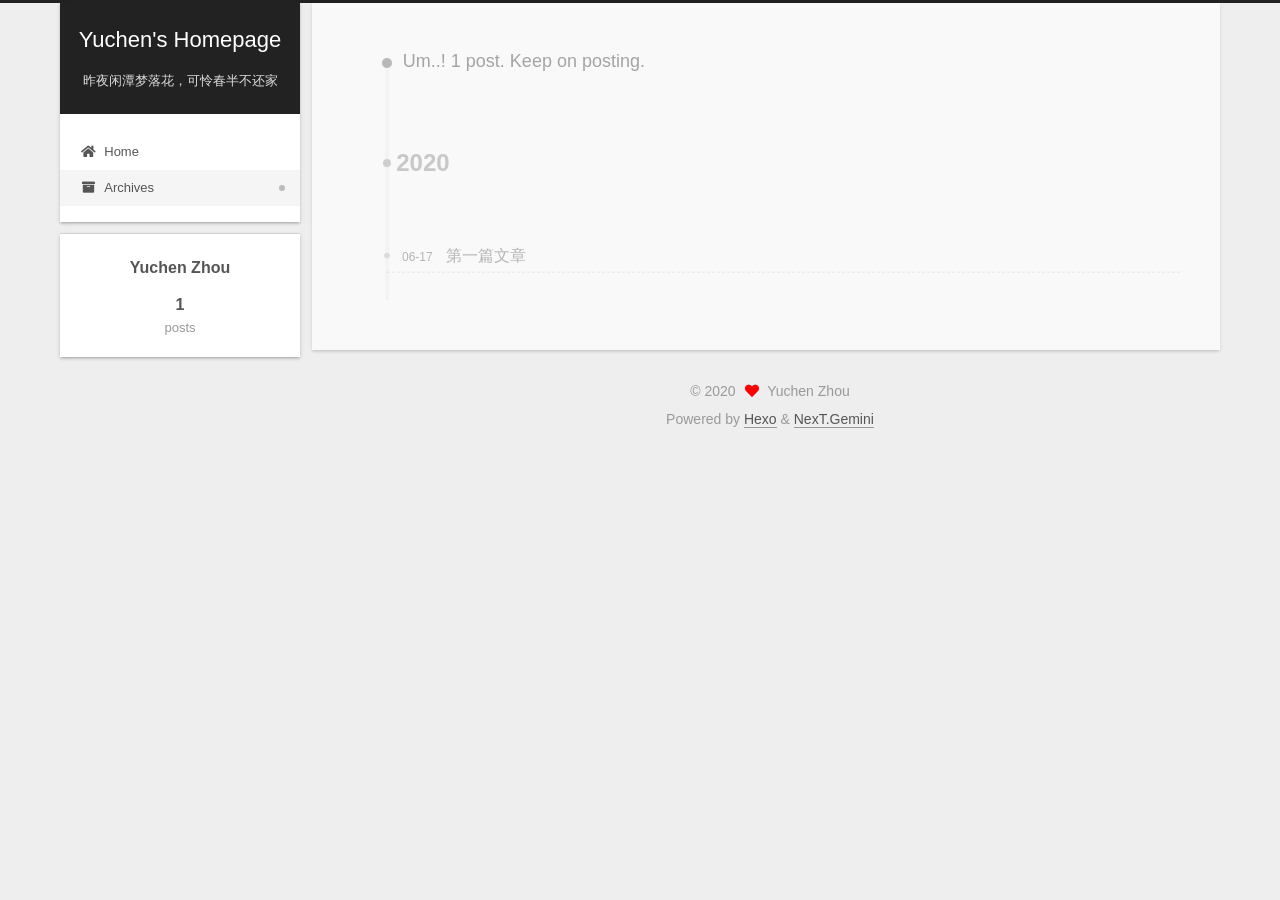
==== commit cd6df3f3: "Site updated: 2020-06-17 17:36:18" ====
--- a/archives/index.html
+++ b/archives/index.html
@@ -17,7 +17,7 @@
 
 <script id="hexo-configurations">
     var NexT = window.NexT || {};
-    var CONFIG = {"hostname":"yoursite.com","root":"/","scheme":"Muse","version":"7.8.0","exturl":false,"sidebar":{"position":"left","display":"post","padding":18,"offset":12,"onmobile":false},"copycode":{"enable":false,"show_result":false,"style":null},"back2top":{"enable":true,"sidebar":false,"scrollpercent":false},"bookmark":{"enable":false,"color":"#222","save":"auto"},"fancybox":false,"mediumzoom":false,"lazyload":false,"pangu":false,"comments":{"style":"tabs","active":null,"storage":true,"lazyload":false,"nav":null},"algolia":{"hits":{"per_page":10},"labels":{"input_placeholder":"Search for Posts","hits_empty":"We didn't find any results for the search: ${query}","hits_stats":"${hits} results found in ${time} ms"}},"localsearch":{"enable":false,"trigger":"auto","top_n_per_article":1,"unescape":false,"preload":false},"motion":{"enable":true,"async":false,"transition":{"post_block":"fadeIn","post_header":"slideDownIn","post_body":"slideDownIn","coll_header":"slideLeftIn","sidebar":"slideUpIn"}}};
+    var CONFIG = {"hostname":"yoursite.com","root":"/","scheme":"Gemini","version":"7.8.0","exturl":false,"sidebar":{"position":"left","display":"post","padding":18,"offset":12,"onmobile":false},"copycode":{"enable":false,"show_result":false,"style":null},"back2top":{"enable":true,"sidebar":false,"scrollpercent":false},"bookmark":{"enable":false,"color":"#222","save":"auto"},"fancybox":false,"mediumzoom":false,"lazyload":false,"pangu":false,"comments":{"style":"tabs","active":null,"storage":true,"lazyload":false,"nav":null},"algolia":{"hits":{"per_page":10},"labels":{"input_placeholder":"Search for Posts","hits_empty":"We didn't find any results for the search: ${query}","hits_stats":"${hits} results found in ${time} ms"}},"localsearch":{"enable":false,"trigger":"auto","top_n_per_article":1,"unescape":false,"preload":false},"motion":{"enable":true,"async":false,"transition":{"post_block":"fadeIn","post_header":"slideDownIn","post_body":"slideDownIn","coll_header":"slideLeftIn","sidebar":"slideUpIn"}}};
   </script>
 
   <meta property="og:type" content="website">
@@ -95,7 +95,7 @@
       <h1 class="site-title">Yuchen's Homepage</h1>
       <span class="logo-line-after"><i></i></span>
     </a>
-      <p class="site-subtitle" itemprop="description">昨夜闲潭梦落花，可怜春半不还家。</p>
+      <p class="site-subtitle" itemprop="description">昨夜闲潭梦落花，可怜春半不还家</p>
   </div>
 
   <div class="site-nav-right">
@@ -283,7 +283,7 @@
   </span>
   <span class="author" itemprop="copyrightHolder">Yuchen Zhou</span>
 </div>
-  <div class="powered-by">Powered by <a href="https://hexo.io/" class="theme-link" rel="noopener" target="_blank">Hexo</a> & <a href="https://muse.theme-next.org/" class="theme-link" rel="noopener" target="_blank">NexT.Muse</a>
+  <div class="powered-by">Powered by <a href="https://hexo.io/" class="theme-link" rel="noopener" target="_blank">Hexo</a> & <a href="https://theme-next.org/" class="theme-link" rel="noopener" target="_blank">NexT.Gemini</a>
   </div>
 
         
@@ -309,7 +309,7 @@
 <script src="/js/motion.js"></script>
 
 
-<script src="/js/schemes/muse.js"></script>
+<script src="/js/schemes/pisces.js"></script>
 
 
 <script src="/js/next-boot.js"></script>
--- a/css/main.css
+++ b/css/main.css
@@ -1,5 +1,5 @@
 :root {
-  --body-bg-color: #fff;
+  --body-bg-color: #eee;
   --content-bg-color: #fff;
   --card-bg-color: #f5f5f5;
   --text-color: #555;
@@ -11,11 +11,11 @@
   --table-row-odd-bg-color: #f9f9f9;
   --table-row-hover-bg-color: #f5f5f5;
   --menu-item-bg-color: #f5f5f5;
-  --btn-default-bg: #222;
-  --btn-default-color: #fff;
-  --btn-default-border-color: #222;
-  --btn-default-hover-bg: #fff;
-  --btn-default-hover-color: #222;
+  --btn-default-bg: #fff;
+  --btn-default-color: #555;
+  --btn-default-border-color: #555;
+  --btn-default-hover-bg: #222;
+  --btn-default-hover-color: #fff;
   --btn-default-hover-border-color: #222;
 }
 html {
@@ -314,7 +314,7 @@
 .btn {
   background: var(--btn-default-bg);
   border: 2px solid var(--btn-default-border-color);
-  border-radius: 0;
+  border-radius: 2px;
   color: var(--btn-default-color);
   display: inline-block;
   font-size: 0.875em;
@@ -921,16 +921,16 @@
 }
 .main-inner {
   margin: 0 auto;
-  width: 700px;
+  width: calc(100% - 20px);
 }
 @media (min-width: 1200px) {
   .main-inner {
-    width: 800px;
+    width: 1160px;
   }
 }
 @media (min-width: 1600px) {
   .main-inner {
-    width: 900px;
+    width: 73%;
   }
 }
 @media (max-width: 767px) {
@@ -943,16 +943,16 @@
 }
 .header-inner {
   margin: 0 auto;
-  width: 700px;
+  width: calc(100% - 20px);
 }
 @media (min-width: 1200px) {
   .header-inner {
-    width: 800px;
+    width: 1160px;
   }
 }
 @media (min-width: 1600px) {
   .header-inner {
-    width: 900px;
+    width: 73%;
   }
 }
 .site-brand-container {
@@ -991,7 +991,7 @@
   margin: 0;
 }
 .site-subtitle {
-  color: #999;
+  color: #ddd;
   font-size: 0.8125em;
   margin: 10px 0;
 }
@@ -1136,22 +1136,22 @@
   display: inline-block;
 }
 .site-author-image {
-  border: 2px solid #333;
+  border: 1px solid #eee;
   display: block;
   margin: 0 auto;
-  max-width: 96px;
+  max-width: 120px;
   padding: 2px;
 }
 .site-author-name {
-  color: #f5f5f5;
-  font-weight: normal;
-  margin: 5px 0 0;
+  color: var(--text-color);
+  font-weight: 600;
+  margin: 0;
   text-align: center;
 }
 .site-description {
   color: #999;
-  font-size: 1em;
-  margin-top: 5px;
+  font-size: 0.8125em;
+  margin-top: 0;
   text-align: center;
 }
 .links-of-author {
@@ -1168,7 +1168,7 @@
 }
 .links-of-author a::before,
 .links-of-author span.exturl::before {
-  background: #f642b9;
+  background: #6aff42;
   border-radius: 50%;
   content: ' ';
   display: inline-block;
@@ -1246,7 +1246,7 @@
 }
 .sidebar-nav li {
   border-bottom: 1px solid transparent;
-  color: #666;
+  color: var(--text-color);
   cursor: pointer;
   display: inline-block;
   font-size: 0.875em;
@@ -1255,14 +1255,14 @@
   margin-left: 10px;
 }
 .sidebar-nav li:hover {
-  color: #f5f5f5;
+  color: #fc6423;
 }
 .sidebar-nav .sidebar-nav-active {
-  border-bottom-color: #87daff;
-  color: #87daff;
+  border-bottom-color: #fc6423;
+  color: #fc6423;
 }
 .sidebar-nav .sidebar-nav-active:hover {
-  color: #87daff;
+  color: #fc6423;
 }
 .sidebar-panel {
   display: none;
@@ -1291,7 +1291,7 @@
   }
 }
 .sidebar-toggle:hover .toggle-line {
-  background: #87daff;
+  background: #fc6423;
 }
 .post-toc {
   font-size: 0.875em;
@@ -1330,14 +1330,14 @@
   display: block;
 }
 .post-toc .nav .active > a {
-  border-bottom-color: #87daff;
-  color: #87daff;
+  border-bottom-color: #fc6423;
+  color: #fc6423;
 }
 .post-toc .nav .active-current > a {
-  color: #87daff;
+  color: #fc6423;
 }
 .post-toc .nav .active-current > a:hover {
-  color: #87daff;
+  color: #fc6423;
 }
 .site-state {
   display: flex;
@@ -1352,20 +1352,20 @@
   padding: 0 15px;
 }
 .site-state-item:not(:first-child) {
-  border-left: 1px solid #333;
+  border-left: 1px solid #eee;
 }
 .site-state-item a {
   border-bottom: none;
 }
 .site-state-item-count {
   display: block;
-  font-size: 1.25em;
+  font-size: 1em;
   font-weight: 600;
   text-align: center;
 }
 .site-state-item-name {
-  color: inherit;
-  font-size: 0.875em;
+  color: #999;
+  font-size: 0.8125em;
 }
 .footer {
   color: #999;
@@ -1382,16 +1382,16 @@
   box-sizing: border-box;
   margin: 0 auto;
   text-align: center;
-  width: 700px;
+  width: calc(100% - 20px);
 }
 @media (min-width: 1200px) {
   .footer-inner {
-    width: 800px;
+    width: 1160px;
   }
 }
 @media (min-width: 1600px) {
   .footer-inner {
-    width: 900px;
+    width: 73%;
   }
 }
 .languages {
@@ -1489,7 +1489,7 @@
   color: #fff;
   cursor: pointer;
   left: 30px;
-  opacity: 1;
+  opacity: 0.6;
   padding: 0 6px;
   position: fixed;
   transition-property: bottom;
@@ -1500,10 +1500,10 @@
   display: none;
 }
 .back-to-top:hover {
-  color: #87daff;
+  color: #fc6423;
 }
 .back-to-top.back-to-top-on {
-  bottom: 19px;
+  bottom: 30px;
 }
 @media (max-width: 991px) {
   .back-to-top {
@@ -2141,151 +2141,425 @@
 .tag-cloud a:hover {
   color: var(--link-hover-color) !important;
 }
-@media (max-width: 767px) {
-  .header-inner,
-  .main-inner,
+.header {
+  margin: 0 auto;
+  position: relative;
+  width: calc(100% - 20px);
+}
+@media (min-width: 1200px) {
+  .header {
+    width: 1160px;
+  }
+}
+@media (min-width: 1600px) {
+  .header {
+    width: 73%;
+  }
+}
+@media (max-width: 991px) {
+  .header {
+    width: auto;
+  }
+}
+.header-inner {
+  background: var(--content-bg-color);
+  border-radius: initial;
+  box-shadow: 0 2px 2px 0 rgba(0,0,0,0.12), 0 3px 1px -2px rgba(0,0,0,0.06), 0 1px 5px 0 rgba(0,0,0,0.12);
+  overflow: hidden;
+  padding: 0;
+  position: absolute;
+  top: 0;
+  width: 240px;
+}
+@media (min-width: 1200px) {
+  .header-inner {
+    width: 240px;
+  }
+}
+@media (max-width: 991px) {
+  .header-inner {
+    border-radius: initial;
+    position: relative;
+    width: auto;
+  }
+}
+.main-inner {
+  align-items: flex-start;
+  display: flex;
+  justify-content: space-between;
+  flex-direction: row-reverse;
+}
+@media (max-width: 991px) {
+  .main-inner {
+    width: auto;
+  }
+}
+.content-wrap {
+  background: var(--content-bg-color);
+  border-radius: initial;
+  box-shadow: 0 2px 2px 0 rgba(0,0,0,0.12), 0 3px 1px -2px rgba(0,0,0,0.06), 0 1px 5px 0 rgba(0,0,0,0.12);
+  box-sizing: border-box;
+  padding: 40px;
+  width: calc(100% - 252px);
+}
+@media (max-width: 991px) {
+  .content-wrap {
+    border-radius: initial;
+    padding: 20px;
+    width: 100%;
+  }
+}
+.footer-inner {
+  padding-left: 260px;
+}
+.back-to-top {
+  left: auto;
+  right: 30px;
+}
+@media (max-width: 991px) {
+  .back-to-top {
+    right: 20px;
+  }
+}
+@media (max-width: 991px) {
   .footer-inner {
+    padding-left: 0;
+    padding-right: 0;
     width: auto;
   }
 }
-.header-inner {
-  padding-top: 100px;
-}
-@media (max-width: 767px) {
-  .header-inner {
-    padding-top: 50px;
-  }
-}
-.main-inner {
-  padding-bottom: 60px;
-}
-.content {
-  padding-top: 70px;
-}
-@media (max-width: 767px) {
-  .content {
-    padding-top: 35px;
-  }
-}
-embed {
+.site-brand-container {
+  background: #222;
+}
+@media (max-width: 991px) {
+  .site-brand-container {
+    box-shadow: 0 0 16px rgba(0,0,0,0.5);
+  }
+}
+.site-meta {
+  padding: 20px 0;
+}
+.brand {
+  padding: 0;
+}
+.site-subtitle {
+  margin: 10px 10px 0;
+}
+.custom-logo-image {
+  margin-top: 20px;
+}
+@media (max-width: 991px) {
+  .custom-logo-image {
+    display: none;
+  }
+}
+@media (min-width: 768px) and (max-width: 991px) {
+  .site-nav-toggle,
+  .site-nav-right {
+    display: flex;
+    flex-direction: column;
+    justify-content: center;
+  }
+}
+.site-nav-toggle .toggle,
+.site-nav-right .toggle {
+  color: #fff;
+}
+.site-nav-toggle .toggle .toggle-line,
+.site-nav-right .toggle .toggle-line {
+  background: #fff;
+}
+@media (min-width: 768px) and (max-width: 991px) {
+  .site-nav {
+    display: none;
+  }
+}
+.menu .menu-item {
   display: block;
-  margin: 0 auto 25px auto;
-}
-.custom-logo .site-meta-headline {
-  text-align: center;
-}
-.custom-logo .site-title {
-  color: #222;
-  margin: 10px auto 0;
-}
-.custom-logo .site-title a {
-  border: 0;
-}
-.custom-logo-image {
-  background: #fff;
-  margin: 0 auto;
-  max-width: 150px;
-  padding: 5px;
-}
-.brand {
-  background: var(--btn-default-bg);
-}
-@media (max-width: 767px) {
-  .site-nav {
-    border-bottom: 1px solid #ddd;
-    border-top: 1px solid #ddd;
-    left: 0;
-    margin: 0;
-    padding: 0;
-    width: 100%;
-  }
-}
-@media (max-width: 767px) {
-  .menu {
-    text-align: left;
-  }
-}
-.menu-item-active a,
-.menu .menu-item a:hover,
-.menu .menu-item span.exturl:hover {
-  background: transparent;
-  border-bottom: 1px solid var(--link-hover-color) !important;
-}
-@media (max-width: 767px) {
-  .menu-item-active a,
-  .menu .menu-item a:hover,
-  .menu .menu-item span.exturl:hover {
-    border-bottom: 1px dotted #ddd !important;
-  }
-}
-@media (max-width: 767px) {
-  .menu .menu-item {
-    margin: 0 10px;
-  }
+  margin: 0;
 }
 .menu .menu-item a,
 .menu .menu-item span.exturl {
-  border-bottom: 1px solid transparent;
-}
-@media (max-width: 767px) {
-  .menu .menu-item a,
-  .menu .menu-item span.exturl {
-    padding: 5px 10px;
-  }
-}
-@media (min-width: 768px) {
-  .menu .menu-item .fa,
-  .menu .menu-item .fab,
-  .menu .menu-item .far,
-  .menu .menu-item .fas {
-    display: block;
-    line-height: 2;
-    margin-right: 0;
-    width: 100%;
+  padding: 5px 20px;
+  position: relative;
+  text-align: left;
+  transition-property: background-color;
+}
+@media (max-width: 991px) {
+  .menu .menu-item.menu-item-search {
+    display: none;
   }
 }
 .menu .menu-item .badge {
-  background: #eee;
-  padding: 1px 4px;
+  background: #ccc;
+  border-radius: 10px;
+  color: #fff;
+  float: right;
+  padding: 2px 5px;
+  text-shadow: 1px 1px 0 rgba(0,0,0,0.1);
+  vertical-align: middle;
+}
+.main-menu .menu-item-active a::after {
+  background: #bbb;
+  border-radius: 50%;
+  content: ' ';
+  height: 6px;
+  margin-top: -3px;
+  position: absolute;
+  right: 15px;
+  top: 50%;
+  width: 6px;
 }
 .sub-menu {
-  margin: 10px 0;
+  background: var(--content-bg-color);
+  border-bottom: 1px solid #ddd;
+  margin: 0;
+  padding: 6px 0;
 }
 .sub-menu .menu-item {
   display: inline-block;
 }
+.sub-menu .menu-item a,
+.sub-menu .menu-item span.exturl {
+  background: transparent;
+  margin: 5px 10px;
+  padding: initial;
+}
+.sub-menu .menu-item a:hover,
+.sub-menu .menu-item span.exturl:hover {
+  background: transparent;
+  color: #fc6423;
+}
+.sub-menu .menu-item-active a {
+  border-bottom-color: #fc6423;
+  color: #fc6423;
+}
+.sub-menu .menu-item-active a:hover {
+  border-bottom-color: #fc6423;
+}
 .sidebar {
-  left: -320px;
-}
-.sidebar.sidebar-active {
-  left: 0;
-}
-.sidebar {
-  width: 320px;
-  z-index: 1200;
-  transition-delay: 0s;
-  transition-duration: 0.2s;
-  transition-timing-function: ease-out;
-}
-.sidebar a,
-.sidebar span.exturl {
-  border-bottom-color: #555;
-  color: #999;
-}
-.sidebar a:hover,
-.sidebar span.exturl:hover {
-  border-bottom-color: #eee;
-  color: #eee;
-}
-.links-of-blogroll-item {
-  padding: 2px 10px;
-}
-.links-of-blogroll-item a,
-.links-of-blogroll-item span.exturl {
+  background: var(--body-bg-color);
+  box-shadow: none;
+  margin-top: 100%;
+  position: static;
+  width: 240px;
+}
+@media (max-width: 991px) {
+  .sidebar {
+    display: none;
+  }
+}
+.sidebar-toggle {
+  display: none;
+}
+.sidebar-inner {
+  background: var(--content-bg-color);
+  border-radius: initial;
+  box-shadow: 0 2px 2px 0 rgba(0,0,0,0.12), 0 3px 1px -2px rgba(0,0,0,0.06), 0 1px 5px 0 rgba(0,0,0,0.12), 0 -1px 0.5px 0 rgba(0,0,0,0.09);
+  box-sizing: border-box;
+  color: var(--text-color);
+  width: 240px;
+  opacity: 0;
+}
+.sidebar-inner.affix {
+  position: fixed;
+  top: 12px;
+}
+.sidebar-inner.affix-bottom {
+  position: absolute;
+}
+.site-state-item {
+  padding: 0 10px;
+}
+.sidebar-button {
+  border-bottom: 1px dotted #ccc;
+  border-top: 1px dotted #ccc;
+  margin-top: 10px;
+  text-align: center;
+}
+.sidebar-button a {
+  border: 0;
+  color: #fc6423;
+  display: block;
+}
+.sidebar-button a:hover {
+  background: none;
+  border: 0;
+  color: #e34603;
+}
+.sidebar-button a:hover .fa,
+.sidebar-button a:hover .fab,
+.sidebar-button a:hover .far,
+.sidebar-button a:hover .fas {
+  color: #e34603;
+}
+.links-of-author {
+  display: flex;
+  flex-wrap: wrap;
+  margin-top: 10px;
+  justify-content: center;
+}
+.links-of-author-item {
+  margin: 5px 0 0;
+  width: 50%;
+}
+.links-of-author-item a,
+.links-of-author-item span.exturl {
   box-sizing: border-box;
   display: inline-block;
-  max-width: 280px;
+  margin-bottom: 0;
+  margin-right: 0;
+  max-width: 216px;
   overflow: hidden;
+  padding: 0 5px;
   text-overflow: ellipsis;
   white-space: nowrap;
 }
+.links-of-author-item a,
+.links-of-author-item span.exturl {
+  border-bottom: none;
+  display: block;
+  text-decoration: none;
+}
+.links-of-author-item a::before,
+.links-of-author-item span.exturl::before {
+  display: none;
+}
+.links-of-author-item a:hover,
+.links-of-author-item span.exturl:hover {
+  background: var(--body-bg-color);
+  border-radius: 4px;
+}
+.links-of-author-item .fa,
+.links-of-author-item .fab,
+.links-of-author-item .far,
+.links-of-author-item .fas {
+  margin-right: 2px;
+}
+.links-of-blogroll-item {
+  padding: 0;
+}
+.content-wrap {
+  background: initial;
+  box-shadow: initial;
+  padding: initial;
+}
+.post-block {
+  background: var(--content-bg-color);
+  border-radius: initial;
+  box-shadow: 0 2px 2px 0 rgba(0,0,0,0.12), 0 3px 1px -2px rgba(0,0,0,0.06), 0 1px 5px 0 rgba(0,0,0,0.12);
+  padding: 40px;
+}
+.post-block + .post-block {
+  border-radius: initial;
+  box-shadow: 0 2px 2px 0 rgba(0,0,0,0.12), 0 3px 1px -2px rgba(0,0,0,0.06), 0 1px 5px 0 rgba(0,0,0,0.12), 0 -1px 0.5px 0 rgba(0,0,0,0.09);
+  margin-top: 12px;
+}
+.comments {
+  background: var(--content-bg-color);
+  border-radius: initial;
+  box-shadow: 0 2px 2px 0 rgba(0,0,0,0.12), 0 3px 1px -2px rgba(0,0,0,0.06), 0 1px 5px 0 rgba(0,0,0,0.12), 0 -1px 0.5px 0 rgba(0,0,0,0.09);
+  margin-top: 12px;
+  padding: 40px;
+}
+.tabs-comment {
+  margin-top: 1em;
+}
+.content {
+  padding-top: initial;
+}
+.post-eof {
+  display: none;
+}
+.pagination {
+  background: var(--content-bg-color);
+  border-radius: initial;
+  border-top: initial;
+  box-shadow: 0 2px 2px 0 rgba(0,0,0,0.12), 0 3px 1px -2px rgba(0,0,0,0.06), 0 1px 5px 0 rgba(0,0,0,0.12), 0 -1px 0.5px 0 rgba(0,0,0,0.09);
+  margin: 12px 0 0;
+  padding: 10px 0 10px;
+}
+.pagination .prev,
+.pagination .next,
+.pagination .page-number {
+  margin-bottom: initial;
+  top: initial;
+}
+.main {
+  padding-bottom: initial;
+}
+.footer {
+  bottom: auto;
+}
+.sub-menu {
+  border-bottom: initial;
+  box-shadow: 0 2px 2px 0 rgba(0,0,0,0.12), 0 3px 1px -2px rgba(0,0,0,0.06), 0 1px 5px 0 rgba(0,0,0,0.12);
+}
+.sub-menu + .content .post-block {
+  box-shadow: 0 2px 2px 0 rgba(0,0,0,0.12), 0 3px 1px -2px rgba(0,0,0,0.06), 0 1px 5px 0 rgba(0,0,0,0.12), 0 -1px 0.5px 0 rgba(0,0,0,0.09);
+  margin-top: 12px;
+}
+@media (min-width: 768px) and (max-width: 991px) {
+  .sub-menu + .content .post-block {
+    margin-top: 10px;
+  }
+}
+@media (max-width: 767px) {
+  .sub-menu + .content .post-block {
+    margin-top: 8px;
+  }
+}
+.post-body h1,
+.post-body h2 {
+  border-bottom: 1px solid #eee;
+}
+.post-body h3 {
+  border-bottom: 1px dotted #eee;
+}
+@media (min-width: 768px) and (max-width: 991px) {
+  .content-wrap {
+    padding: 10px;
+  }
+  .posts-expand .post-button {
+    margin-top: 20px;
+  }
+  .post-block {
+    border-radius: initial;
+    box-shadow: 0 2px 2px 0 rgba(0,0,0,0.12), 0 3px 1px -2px rgba(0,0,0,0.06), 0 1px 5px 0 rgba(0,0,0,0.12), 0 -1px 0.5px 0 rgba(0,0,0,0.09);
+    padding: 20px;
+  }
+  .post-block + .post-block {
+    margin-top: 10px;
+  }
+  .comments {
+    margin-top: 10px;
+    padding: 10px 20px;
+  }
+  .pagination {
+    margin: 10px 0 0;
+  }
+}
+@media (max-width: 767px) {
+  .content-wrap {
+    padding: 8px;
+  }
+  .posts-expand .post-button {
+    margin: 12px 0;
+  }
+  .post-block {
+    border-radius: initial;
+    box-shadow: 0 2px 2px 0 rgba(0,0,0,0.12), 0 3px 1px -2px rgba(0,0,0,0.06), 0 1px 5px 0 rgba(0,0,0,0.12), 0 -1px 0.5px 0 rgba(0,0,0,0.09);
+    min-height: auto;
+    padding: 12px;
+  }
+  .post-block + .post-block {
+    margin-top: 8px;
+  }
+  .comments {
+    margin-top: 8px;
+    padding: 10px 12px;
+  }
+  .pagination {
+    margin: 8px 0 0;
+  }
+}
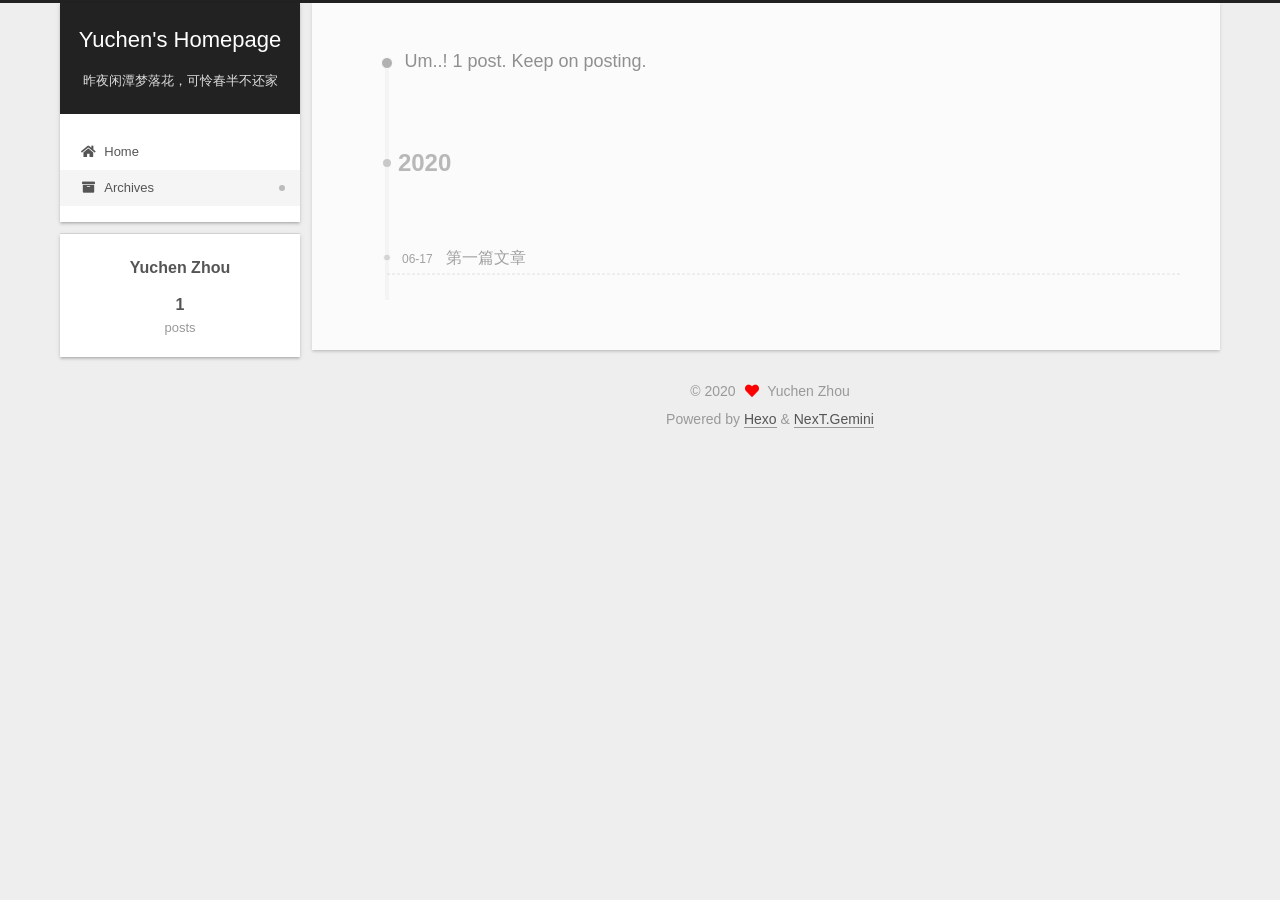
==== commit f2de1d4a: "Site updated: 2020-06-17 17:36:55" ====
--- a/archives/index.html
+++ b/archives/index.html
@@ -5,9 +5,9 @@
 <meta name="viewport" content="width=device-width, initial-scale=1, maximum-scale=2">
 <meta name="theme-color" content="#222">
 <meta name="generator" content="Hexo 4.2.1">
-  <link rel="apple-touch-icon" sizes="180x180" href="/images/apple-touch-icon-next.png">
-  <link rel="icon" type="image/png" sizes="32x32" href="/images/favicon-32x32-next.png">
-  <link rel="icon" type="image/png" sizes="16x16" href="/images/favicon-16x16-next.png">
+  <link rel="apple-touch-icon" sizes="180x180" href="/images/apple-touch-icon.png">
+  <link rel="icon" type="image/png" sizes="32x32" href="/images/favicon-32x32.png">
+  <link rel="icon" type="image/png" sizes="16x16" href="/images/favicon-16x16.png">
   <link rel="mask-icon" href="/images/logo.svg" color="#222">
 
 <link rel="stylesheet" href="/css/main.css">
--- a/css/main.css
+++ b/css/main.css
@@ -1168,7 +1168,7 @@
 }
 .links-of-author a::before,
 .links-of-author span.exturl::before {
-  background: #6aff42;
+  background: #aaff95;
   border-radius: 50%;
   content: ' ';
   display: inline-block;
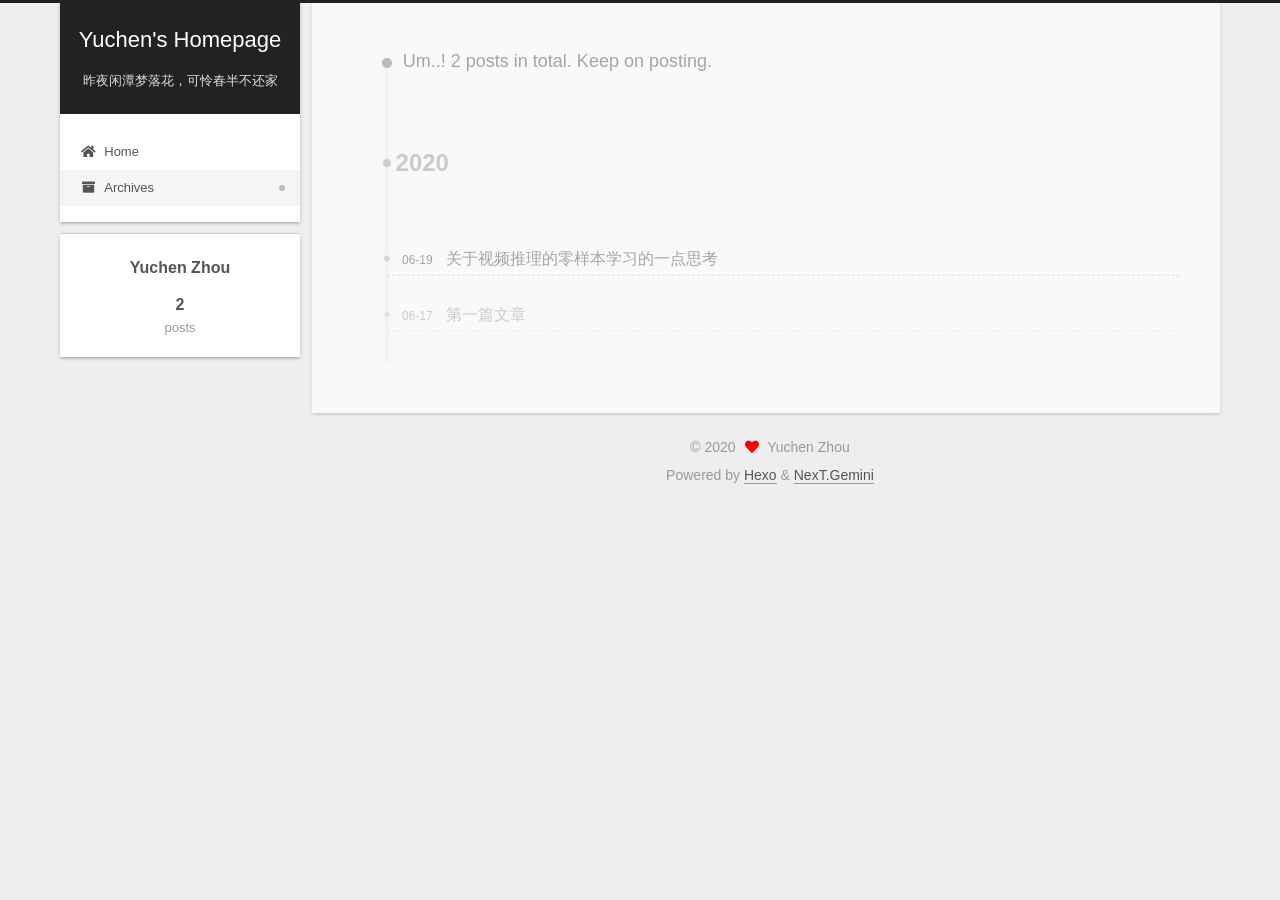
==== commit 4816e02d: "Site updated: 2020-06-19 16:37:28" ====
--- a/archives/index.html
+++ b/archives/index.html
@@ -149,13 +149,33 @@
   <div class="post-block">
     <div class="posts-collapse">
       <div class="collection-title">
-        <span class="collection-header">Um..! 1 post. Keep on posting.</span>
+        <span class="collection-header">Um..! 2 posts in total. Keep on posting.</span>
       </div>
 
       
     <div class="collection-year">
       <span class="collection-header">2020</span>
     </div>
+
+  <article itemscope itemtype="http://schema.org/Article">
+    <header class="post-header">
+
+      <div class="post-meta">
+        <time itemprop="dateCreated"
+              datetime="2020-06-19T09:10:52+08:00"
+              content="2020-06-19">
+          06-19
+        </time>
+      </div>
+
+      <div class="post-title">
+          <a class="post-title-link" href="/2020/06/19/%E5%85%B3%E4%BA%8E%E8%A7%86%E9%A2%91%E6%8E%A8%E7%90%86%E7%9A%84%E9%9B%B6%E6%A0%B7%E6%9C%AC%E5%AD%A6%E4%B9%A0%E7%9A%84%E4%B8%80%E7%82%B9%E6%80%9D%E8%80%83/" itemprop="url">
+            <span itemprop="name">关于视频推理的零样本学习的一点思考</span>
+          </a>
+      </div>
+
+    </header>
+  </article>
 
   <article itemscope itemtype="http://schema.org/Article">
     <header class="post-header">
@@ -249,7 +269,7 @@
       <div class="site-state-item site-state-posts">
           <a href="/archives/">
         
-          <span class="site-state-item-count">1</span>
+          <span class="site-state-item-count">2</span>
           <span class="site-state-item-name">posts</span>
         </a>
       </div>
--- a/css/main.css
+++ b/css/main.css
@@ -1168,7 +1168,7 @@
 }
 .links-of-author a::before,
 .links-of-author span.exturl::before {
-  background: #aaff95;
+  background: #c60bb6;
   border-radius: 50%;
   content: ' ';
   display: inline-block;
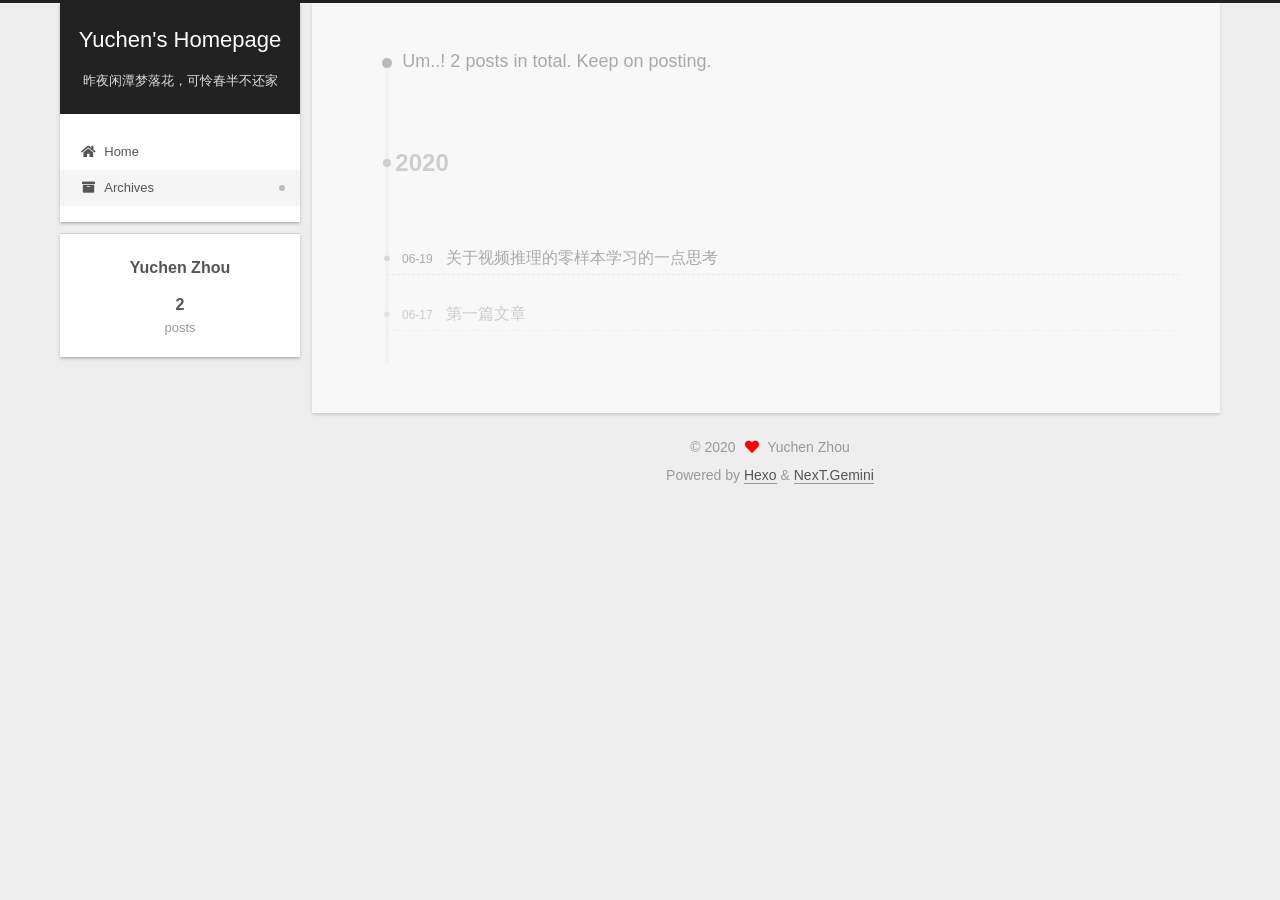
==== commit 8c3281fe: "Site updated: 2020-06-20 18:02:10" ====
--- a/archives/index.html
+++ b/archives/index.html
@@ -357,5 +357,7 @@
 
   
 
+  
+
 </body>
 </html>
--- a/css/main.css
+++ b/css/main.css
@@ -1168,7 +1168,7 @@
 }
 .links-of-author a::before,
 .links-of-author span.exturl::before {
-  background: #c60bb6;
+  background: #8354ff;
   border-radius: 50%;
   content: ' ';
   display: inline-block;
@@ -2141,6 +2141,13 @@
 .tag-cloud a:hover {
   color: var(--link-hover-color) !important;
 }
+mjx-container[jax="CHTML"][display="true"],
+.has-jax {
+  overflow: auto hidden;
+}
+mjx-container + br {
+  display: none;
+}
 .header {
   margin: 0 auto;
   position: relative;
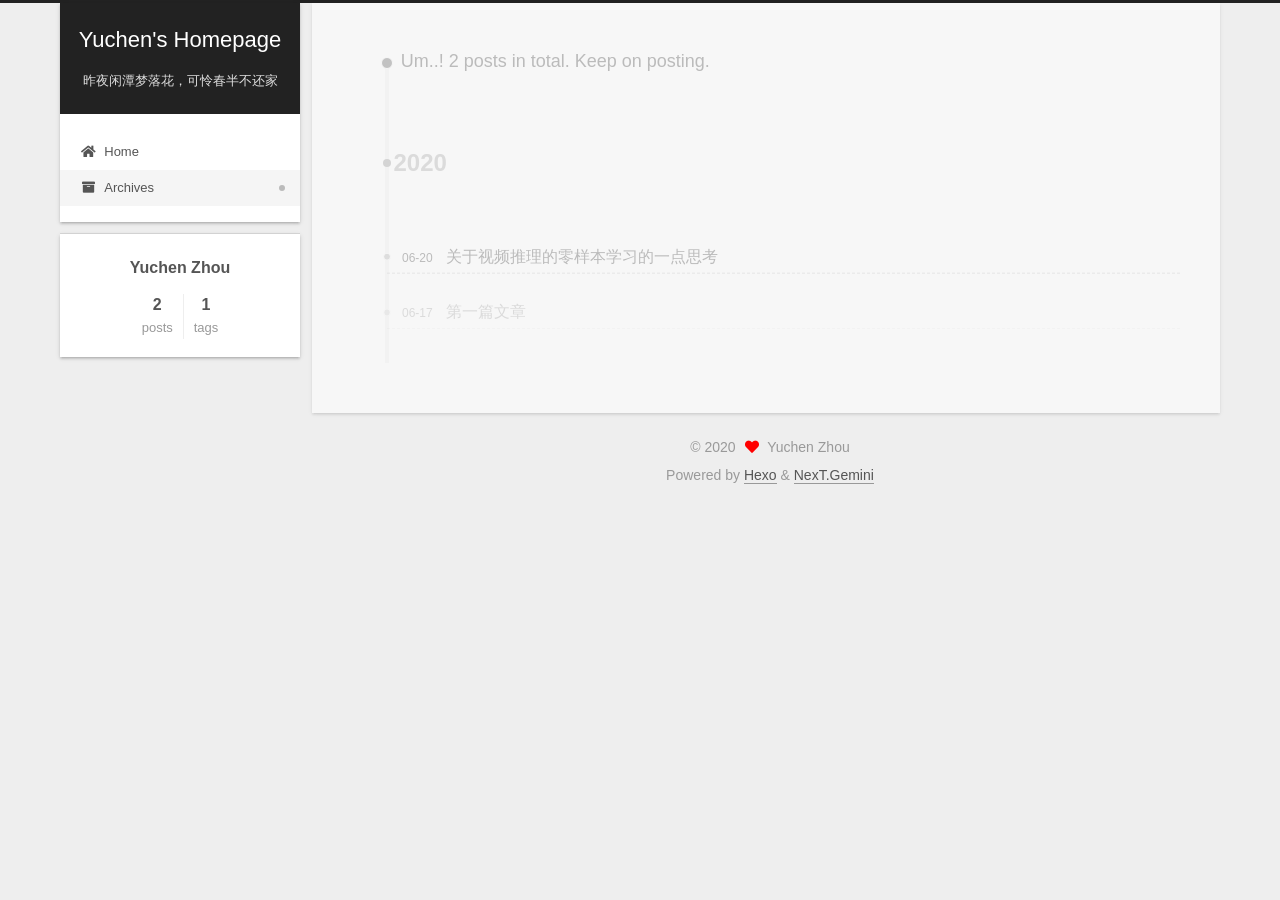
==== commit 2ef9be3e: "Site updated: 2020-06-22 16:48:15" ====
--- a/archives/index.html
+++ b/archives/index.html
@@ -162,14 +162,14 @@
 
       <div class="post-meta">
         <time itemprop="dateCreated"
-              datetime="2020-06-19T09:10:52+08:00"
-              content="2020-06-19">
-          06-19
+              datetime="2020-06-20T22:46:55+08:00"
+              content="2020-06-20">
+          06-20
         </time>
       </div>
 
       <div class="post-title">
-          <a class="post-title-link" href="/2020/06/19/%E5%85%B3%E4%BA%8E%E8%A7%86%E9%A2%91%E6%8E%A8%E7%90%86%E7%9A%84%E9%9B%B6%E6%A0%B7%E6%9C%AC%E5%AD%A6%E4%B9%A0%E7%9A%84%E4%B8%80%E7%82%B9%E6%80%9D%E8%80%83/" itemprop="url">
+          <a class="post-title-link" href="/2020/06/20/%E5%85%B3%E4%BA%8E%E8%A7%86%E9%A2%91%E6%8E%A8%E7%90%86%E7%9A%84%E9%9B%B6%E6%A0%B7%E6%9C%AC%E5%AD%A6%E4%B9%A0%E7%9A%84%E4%B8%80%E7%82%B9%E6%80%9D%E8%80%83/" itemprop="url">
             <span itemprop="name">关于视频推理的零样本学习的一点思考</span>
           </a>
       </div>
@@ -273,6 +273,10 @@
           <span class="site-state-item-name">posts</span>
         </a>
       </div>
+      <div class="site-state-item site-state-tags">
+        <span class="site-state-item-count">1</span>
+        <span class="site-state-item-name">tags</span>
+      </div>
   </nav>
 </div>
 
@@ -313,6 +317,92 @@
 
 
 
+<script>
+  (function() {
+    function leancloudSelector(url) {
+      url = encodeURI(url);
+      return document.getElementById(url).querySelector('.leancloud-visitors-count');
+    }
+
+    function addCount(Counter) {
+      var visitors = document.querySelector('.leancloud_visitors');
+      var url = decodeURI(visitors.id);
+      var title = visitors.dataset.flagTitle;
+
+      Counter('get', '/classes/Counter?where=' + encodeURIComponent(JSON.stringify({ url })))
+        .then(response => response.json())
+        .then(({ results }) => {
+          if (results.length > 0) {
+            var counter = results[0];
+            leancloudSelector(url).innerText = counter.time + 1;
+            Counter('put', '/classes/Counter/' + counter.objectId, { time: { '__op': 'Increment', 'amount': 1 } })
+              .catch(error => {
+                console.error('Failed to save visitor count', error);
+              });
+          } else {
+              leancloudSelector(url).innerText = 'Counter not initialized! More info at console err msg.';
+              console.error('ATTENTION! LeanCloud counter has security bug, see how to solve it here: https://github.com/theme-next/hexo-leancloud-counter-security. \n However, you can still use LeanCloud without security, by setting `security` option to `false`.');
+            
+          }
+        })
+        .catch(error => {
+          console.error('LeanCloud Counter Error', error);
+        });
+    }
+
+    function showTime(Counter) {
+      var visitors = document.querySelectorAll('.leancloud_visitors');
+      var entries = [...visitors].map(element => {
+        return decodeURI(element.id);
+      });
+
+      Counter('get', '/classes/Counter?where=' + encodeURIComponent(JSON.stringify({ url: { '$in': entries } })))
+        .then(response => response.json())
+        .then(({ results }) => {
+          for (let url of entries) {
+            let target = results.find(item => item.url === url);
+            leancloudSelector(url).innerText = target ? target.time : 0;
+          }
+        })
+        .catch(error => {
+          console.error('LeanCloud Counter Error', error);
+        });
+    }
+
+    let { app_id, app_key, server_url } = {"enable":true,"app_id":"wi8iLvczXkS5WbTdAScqlk1h-gzGzoHsz","app_key":"uuuLhLz9hLi8DIlYqRfquWab","server_url":null,"security":true};
+    function fetchData(api_server) {
+      var Counter = (method, url, data) => {
+        return fetch(`${api_server}/1.1${url}`, {
+          method,
+          headers: {
+            'X-LC-Id'     : app_id,
+            'X-LC-Key'    : app_key,
+            'Content-Type': 'application/json',
+          },
+          body: JSON.stringify(data)
+        });
+      };
+      if (CONFIG.page.isPost) {
+        if (CONFIG.hostname !== location.hostname) return;
+        addCount(Counter);
+      } else if (document.querySelectorAll('.post-title-link').length >= 1) {
+        showTime(Counter);
+      }
+    }
+
+    let api_server = app_id.slice(-9) !== '-MdYXbMMI' ? server_url : `https://${app_id.slice(0, 8).toLowerCase()}.api.lncldglobal.com`;
+
+    if (api_server) {
+      fetchData(api_server);
+    } else {
+      fetch('https://app-router.leancloud.cn/2/route?appId=' + app_id)
+        .then(response => response.json())
+        .then(({ api_server }) => {
+          fetchData('https://' + api_server);
+        });
+    }
+  })();
+</script>
 
 
       </div>
--- a/css/main.css
+++ b/css/main.css
@@ -1168,7 +1168,7 @@
 }
 .links-of-author a::before,
 .links-of-author span.exturl::before {
-  background: #8354ff;
+  background: #05dbd7;
   border-radius: 50%;
   content: ' ';
   display: inline-block;
